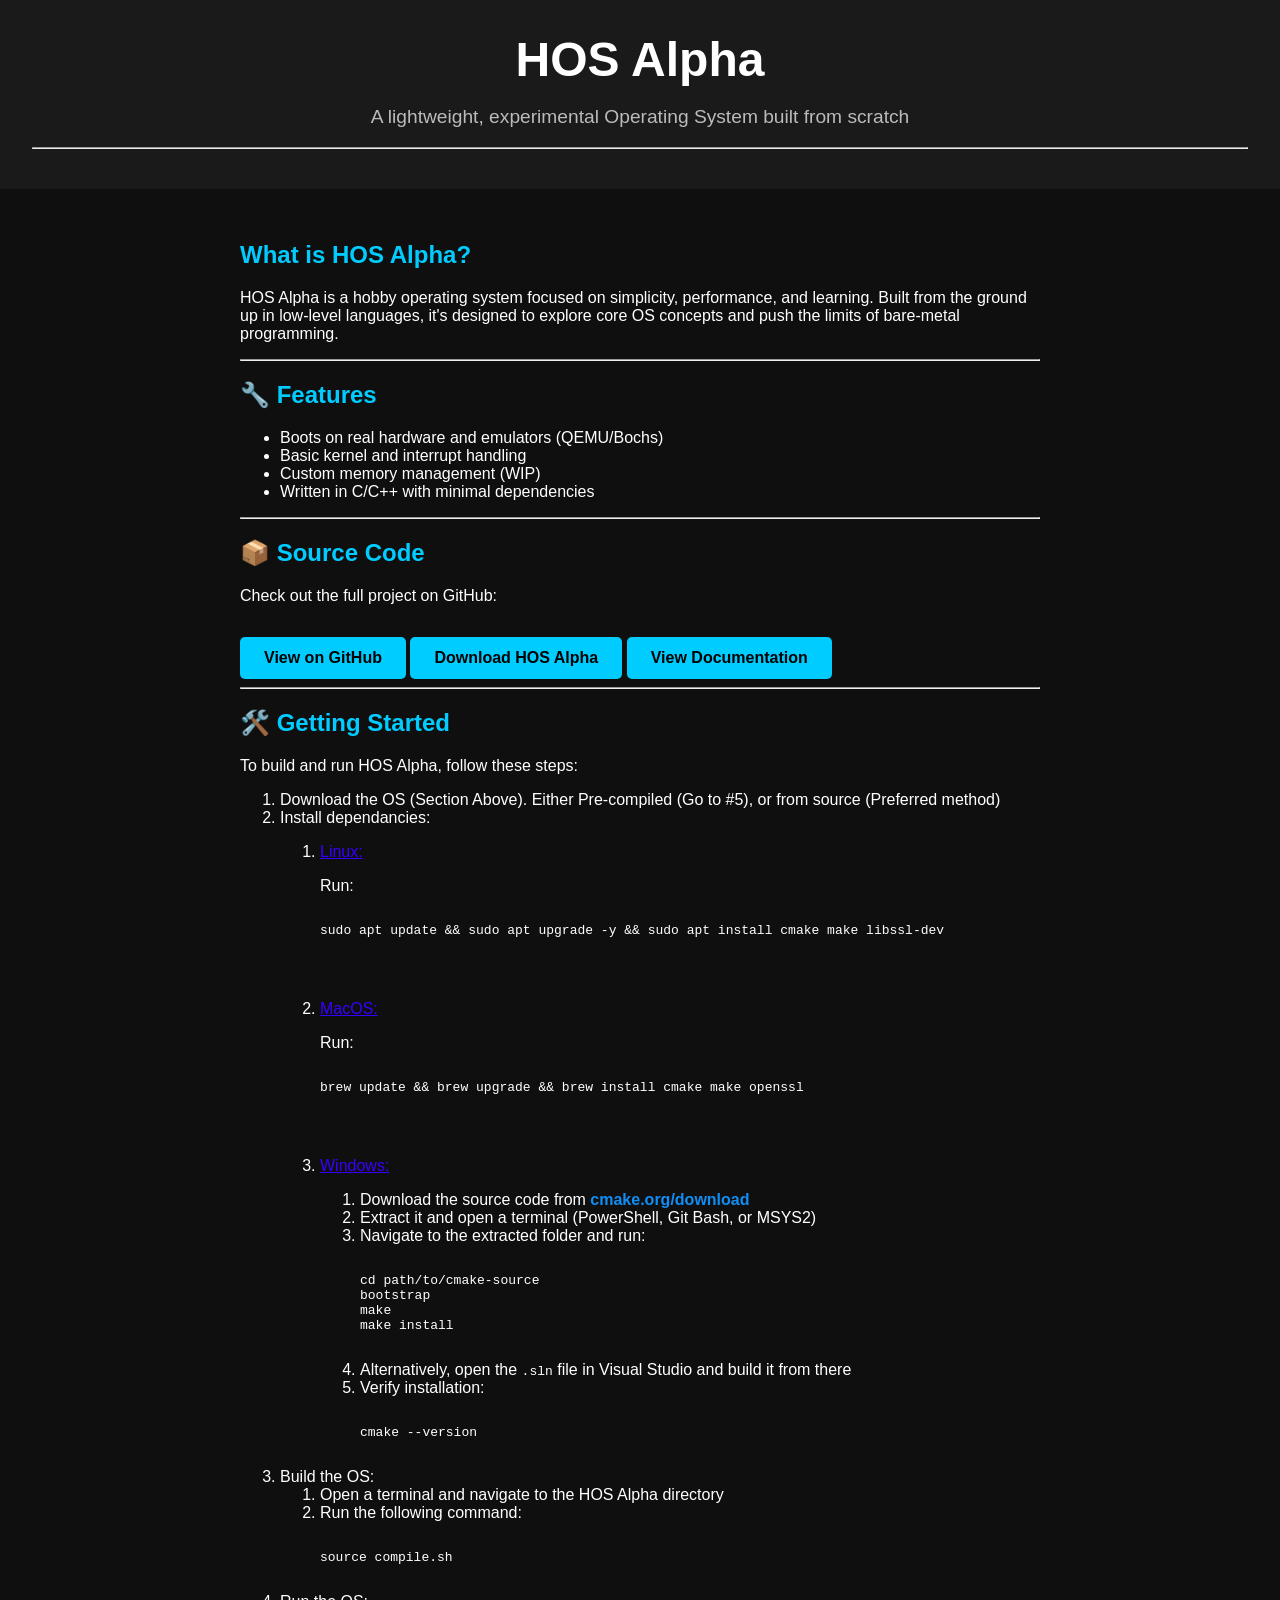
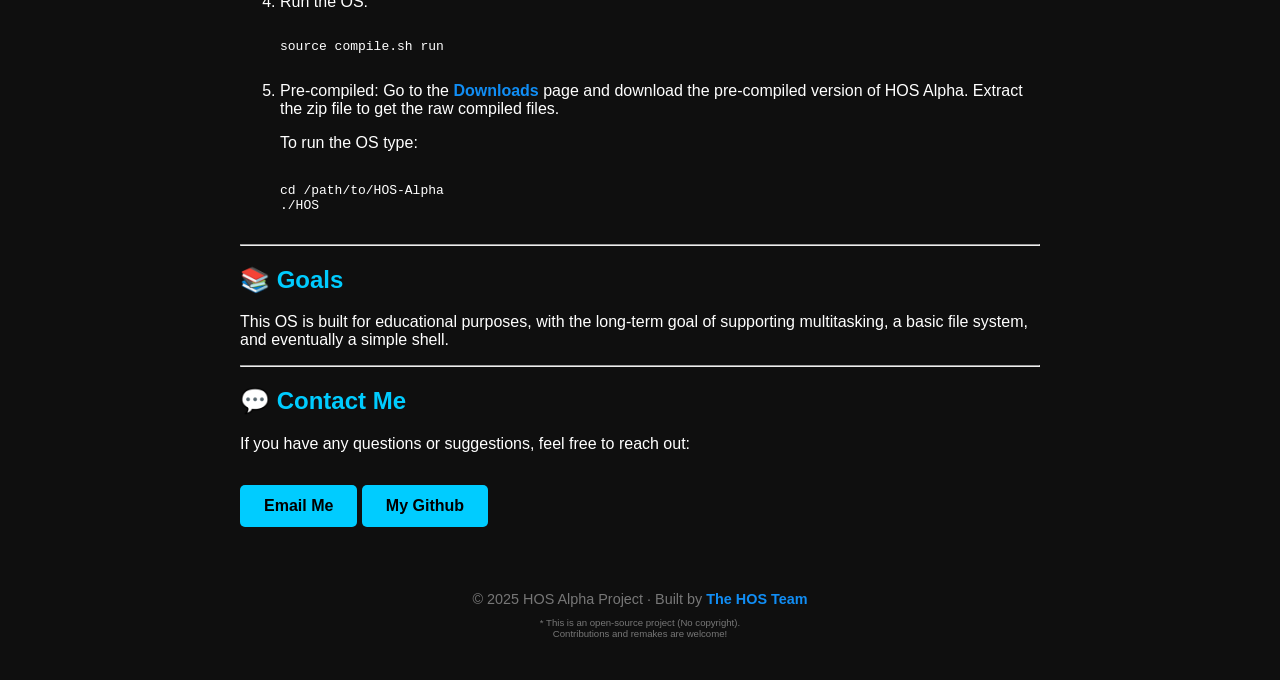
==== docs/index.html @ 45f660ce "Update HOS-Alpha-Website" ====
<!DOCTYPE html>
<html lang="en">

<head>
    <meta charset="UTF-8" />
    <meta lang="en-us" />
    <meta name="viewport" content="width=device-width, initial-scale=1.0" />
    <title>HOS Alpha - A New Experimental OS</title>
    <link rel="stylesheet" href="style.css"/>
</head>

<body>

    <header>
        <h1>HOS Alpha</h1>
        <p>A lightweight, experimental Operating System built from scratch</p>
        <hr />
    </header>

    <section>
        <h2>What is HOS Alpha?</h2>
        <p>HOS Alpha is a hobby operating system focused on simplicity, performance, and learning. Built from the ground
            up in low-level languages, it's designed to explore core OS concepts and push the limits of bare-metal
            programming.</p>
        <hr />

        <h2>🔧 Features</h2>
        <ul>
            <li>Boots on real hardware and emulators (QEMU/Bochs)</li>
            <li>Basic kernel and interrupt handling</li>
            <li>Custom memory management (WIP)</li>
            <li>Written in C/C++ with minimal dependencies</li>
        </ul>
        <hr />

        <h2>📦 Source Code</h2>
        <p>Check out the full project on GitHub:</p>
        <a class="button" href="https://github.com/f3fe-hash/HOS-Alpha/" target="_blank">View on GitHub</a>
        <a class="button" href="downloads.html">Download HOS Alpha</a>
        <a class="button" href="documentation.html">View Documentation</a>
        <hr />

        <h2>🛠️ Getting Started</h2>
        <p>
            To build and run HOS Alpha, follow these steps:
        <ol>
            <li>Download the OS (Section Above). Either Pre-compiled (Go to #5), or from source (Preferred method)</li>
            <li>Install dependancies:
                <ol>
                    <li>
                        <p class="os">Linux:</p>
                        Run: <pre><code>
sudo apt update && sudo apt upgrade -y && sudo apt install cmake make libssl-dev
                        </code></pre>
                    </li> <br />

                    <li>
                        <p class="os">MacOS:</p>
                        Run: <pre><code>
brew update && brew upgrade && brew install cmake make openssl
                        </code></pre>
                    </li> <br />

                    <li>
                        <p class="os">Windows:</p>
                        <ol>
                            <li>Download the source code from <a class="link" href="https://cmake.org/download/"
                                    target="_blank">cmake.org/download</a></li>
                            <li>Extract it and open a terminal (PowerShell, Git Bash, or MSYS2)</li>
                            <li>Navigate to the extracted folder and run:
                                <pre><code>
cd path/to/cmake-source
bootstrap
make
make install
                                </code></pre>
                            </li>
                            <li>Alternatively, open the <code>.sln</code> file in Visual Studio and build it from there
                            </li>
                            <li>Verify installation:
                                <pre><code>
cmake --version
                                </code></pre>
                            </li>
                        </ol>
                    </li>

                </ol>
            </li>
            <li>Build the OS:
                <ol>
                    <li>Open a terminal and navigate to the HOS Alpha directory</li>
                    <li>Run the following command:
                        <pre><code>
source compile.sh
                        </code></pre>
                    </li>
                </ol>
            </li>
            <li>
                Run the OS:
                <pre><code>
source compile.sh run
                </code></pre>
            </li>
            <li> Pre-compiled:
                Go to the <a class="link" href="downloads.html">Downloads</a> page and download the pre-compiled
                version of HOS Alpha. Extract the zip file to get the raw compiled files. <br />
                <p>To run the OS type:
                <pre><code>
cd /path/to/HOS-Alpha
./HOS
                    </code></pre>
                </p>
            </li>
        </ol>
        </p>
        <hr />

        <h2>📚 Goals</h2>
        <p>This OS is built for educational purposes, with the long-term goal of supporting multitasking, a basic file
            system, and eventually a simple shell.</p>
        <hr />

        <h2>💬 Contact Me</h2>
        <p>If you have any questions or suggestions, feel free to reach out:</p>
        <a class="button" href="mailto:f3fe5.unhash@gmail.com">Email Me</a>
        <a class="button" href="https://github.com/f3fe-hash">My Github</a>
    </section>

    <footer>
        © 2025 HOS Alpha Project · Built by <a class="link" href="credits.html">The HOS Team</a>
        <br />
        <p class="legal">* This is an open-source project (No copyright). <br /> Contributions and remakes are welcome!
        </p>
    </footer>

</body>

</html>
---- docs/style.css ----
body {
  margin: 0;
  font-family: 'Segoe UI', Tahoma, Geneva, Verdana, sans-serif;
  background: #0f0f0f;
  color: #ffffff;
}

header {
  background: #1a1a1a;
  padding: 2rem;
  text-align: center;
}

header h1 {
  font-size: 3rem;
  margin: 0;
}

header p {
  font-size: 1.2rem;
  color: #bbbbbb;
}

section {
  padding: 2rem;
  max-width: 800px;
  margin: auto;
}

h2 {
  color: #00ccff;
}

a.button {
  display: inline-block;
  margin-top: 1rem;
  padding: 0.75rem 1.5rem;
  background: #00ccff;
  color: #000;
  text-decoration: none;
  border-radius: 5px;
  font-weight: bold;
}

footer {
  text-align: center;
  padding: 2rem;
  font-size: 0.9rem;
  color: #777;
}

a.link {
  color: #118ef5;
  text-decoration: none;
  font-weight: bold;
}

a.link:hover {
  text-decoration: underline;
}

.legal {
  font-size: 0.6rem;
  color: #777;
}

.os {
  font-size: 1.0rem;
  color: #3700ff;
  text-decoration: underline;
}

.os-block {
  margin-bottom: 3rem;
}

.version-block {
  margin-bottom: 1rem;
}

.download-btn {
  display: inline-block;
  margin: 0.5rem 0;
  padding: 0.6rem 1.2rem;
  background: #00ccff;
  color: #000;
  text-decoration: none;
  border-radius: 5px;
  font-weight: bold;
}

h3 {
  margin-bottom: 0.5rem;
}

.contributor {
  margin-bottom: 1.5rem;
}

.contributor h3 {
  margin: 0;
  font-size: 1.2rem;
}

.contributor p {
  margin: 0.3rem 0 0;
  color: #bbbbbb;
}

a {
  color: #00ccff;
  text-decoration: none;
}

.container {
  display: flex;
  height: 100vh;
}

.sidebar {
  width: 220px;
  background-color: #2b2b40;
  padding: 20px;
  box-shadow: 2px 0 5px rgba(0,0,0,0.3);
  overflow-y: auto;
}

.sidebar h2 {
  margin-top: 0;
  font-size: 20px;
  border-bottom: 1px solid #444;
  padding-bottom: 10px;
}

.sidebar ul {
  list-style: none;
  padding: 0;
}

.sidebar li {
  padding: 10px;
  cursor: pointer;
  border-radius: 5px;
  transition: background-color 0.2s;
}

.sidebar li:hover {
  background-color: #3f3f5a;
}

.content {
  flex: 1;
  padding: 30px;
  overflow-y: auto;
}
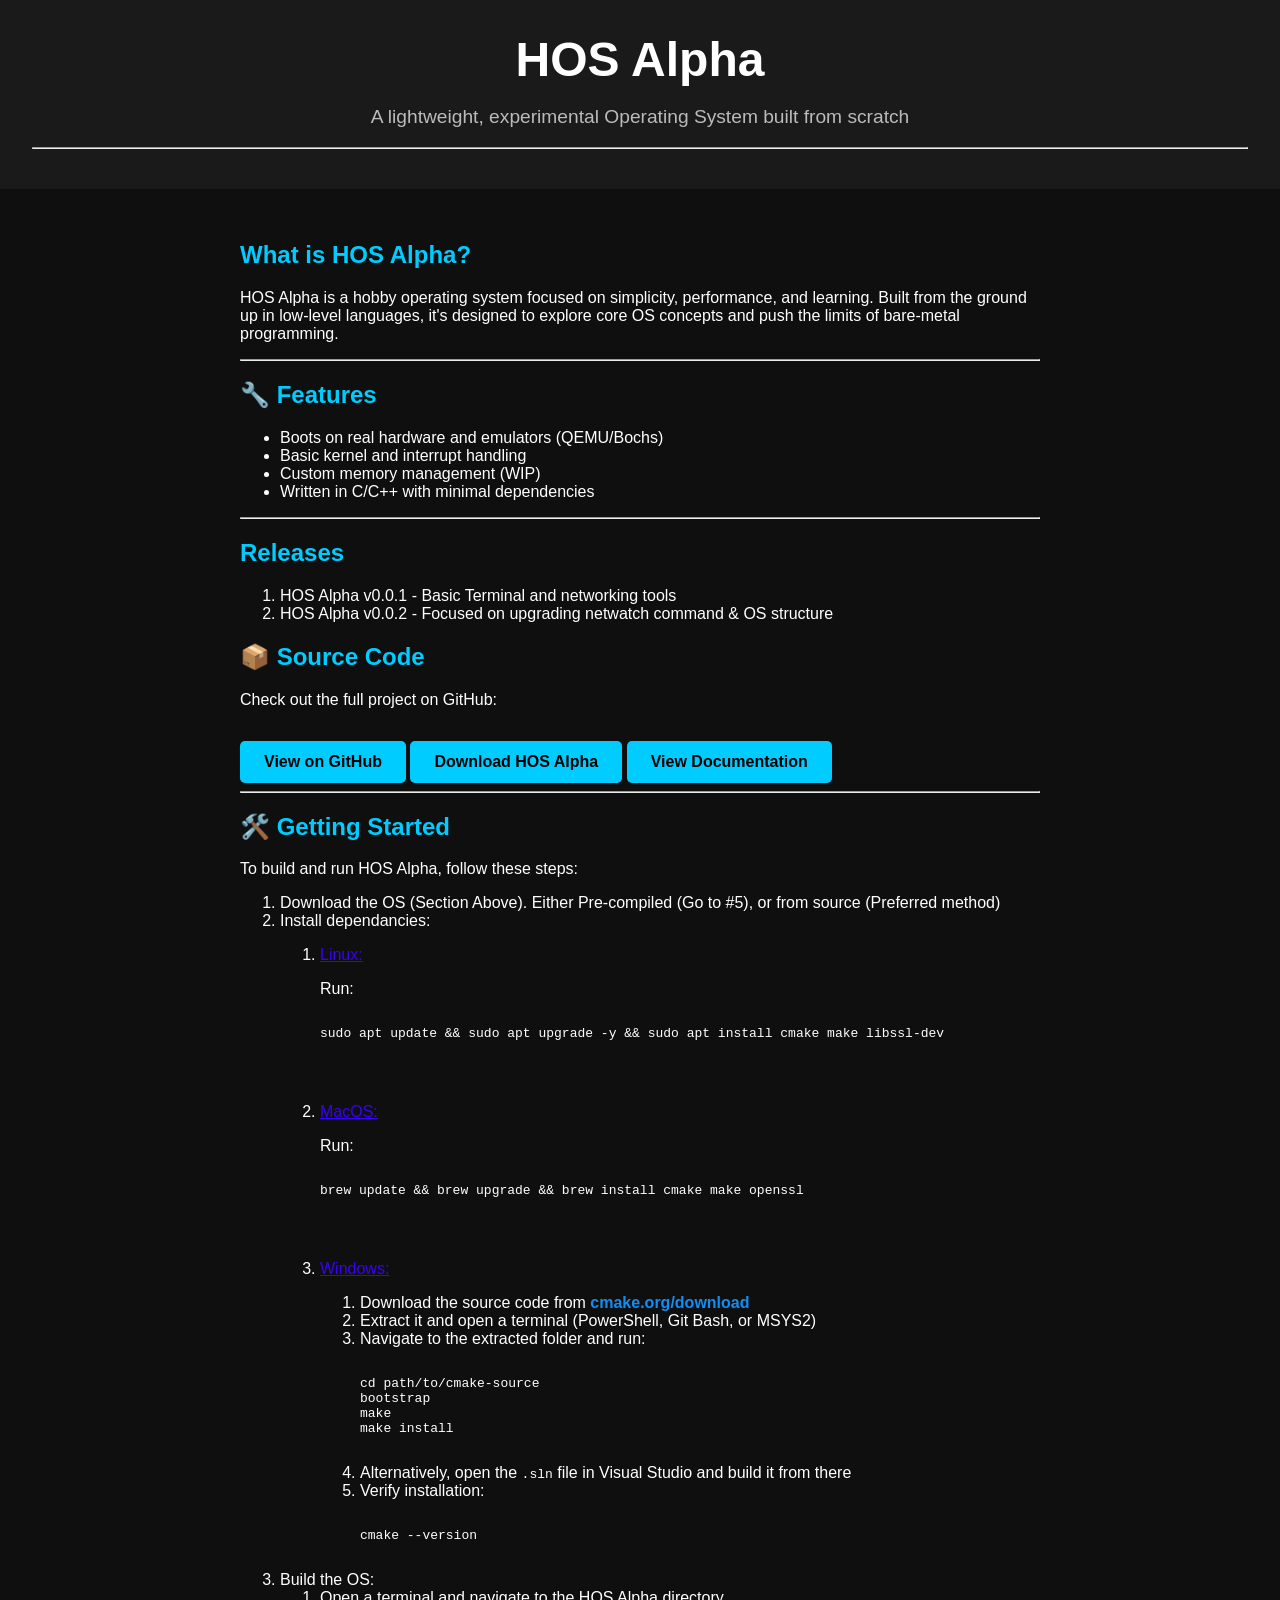
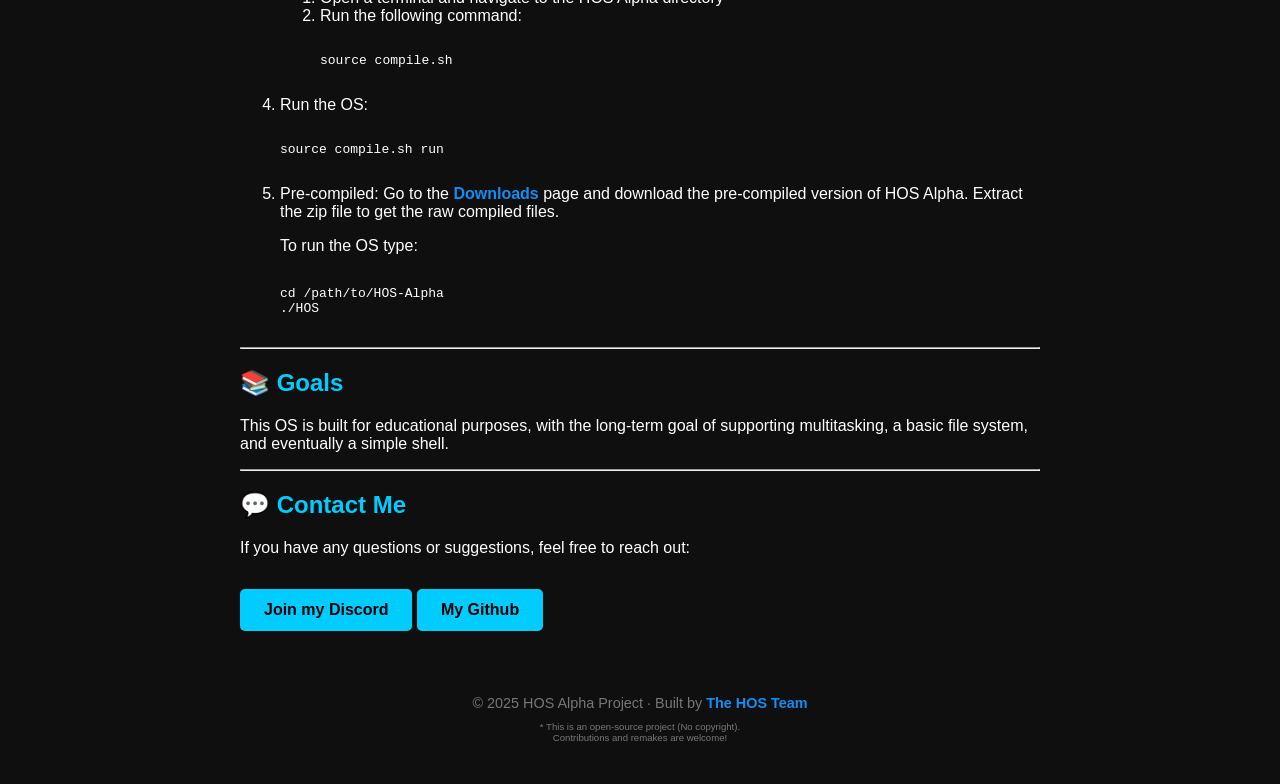
==== commit 442483be: "Replace Email with Discord link" ====
--- a/docs/index.html
+++ b/docs/index.html
@@ -32,6 +32,12 @@
             <li>Written in C/C++ with minimal dependencies</li>
         </ul>
         <hr />
+
+        <h2>Releases</h2>
+        <ol>
+            <li> HOS Alpha v0.0.1 - Basic Terminal and networking tools</li>
+            <li> HOS Alpha v0.0.2 - Focused on upgrading netwatch command & OS structure</li>
+        </ol>
 
         <h2>📦 Source Code</h2>
         <p>Check out the full project on GitHub:</p>
@@ -124,7 +130,7 @@
 
         <h2>💬 Contact Me</h2>
         <p>If you have any questions or suggestions, feel free to reach out:</p>
-        <a class="button" href="mailto:f3fe5.unhash@gmail.com">Email Me</a>
+        <a class="button" href="https://discord.gg/XBwxs3QS">Join my Discord</a>
         <a class="button" href="https://github.com/f3fe-hash">My Github</a>
     </section>
 
--- a/docs/style.css
+++ b/docs/style.css
@@ -1,3 +1,5 @@
+/* index.html */
+
 body {
   margin: 0;
   font-family: 'Segoe UI', Tahoma, Geneva, Verdana, sans-serif;
@@ -70,6 +72,8 @@
   text-decoration: underline;
 }
 
+/* downloads.html */
+
 .os-block {
   margin-bottom: 3rem;
 }
@@ -88,6 +92,8 @@
   border-radius: 5px;
   font-weight: bold;
 }
+
+/* creits.html */
 
 h3 {
   margin-bottom: 0.5rem;
@@ -111,6 +117,8 @@
   color: #00ccff;
   text-decoration: none;
 }
+
+/* documentation.html */
 
 .container {
   display: flex;
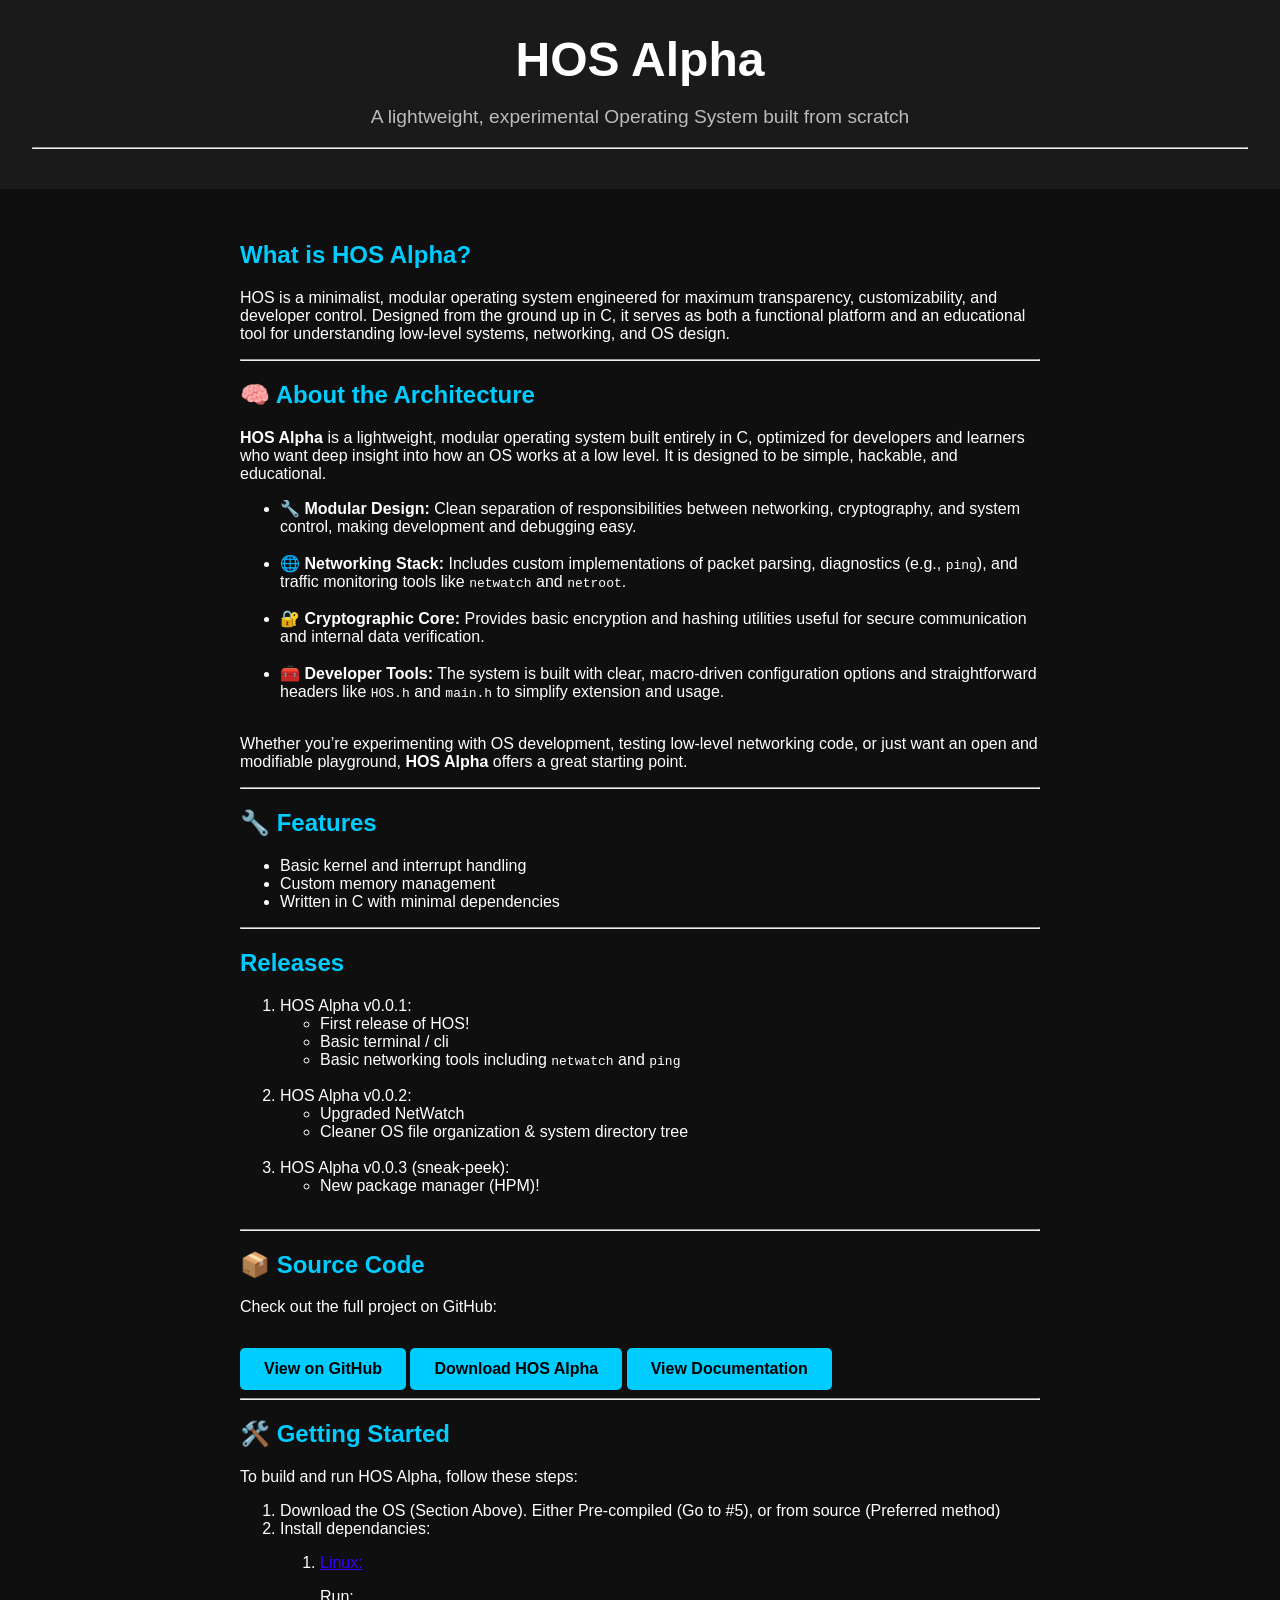
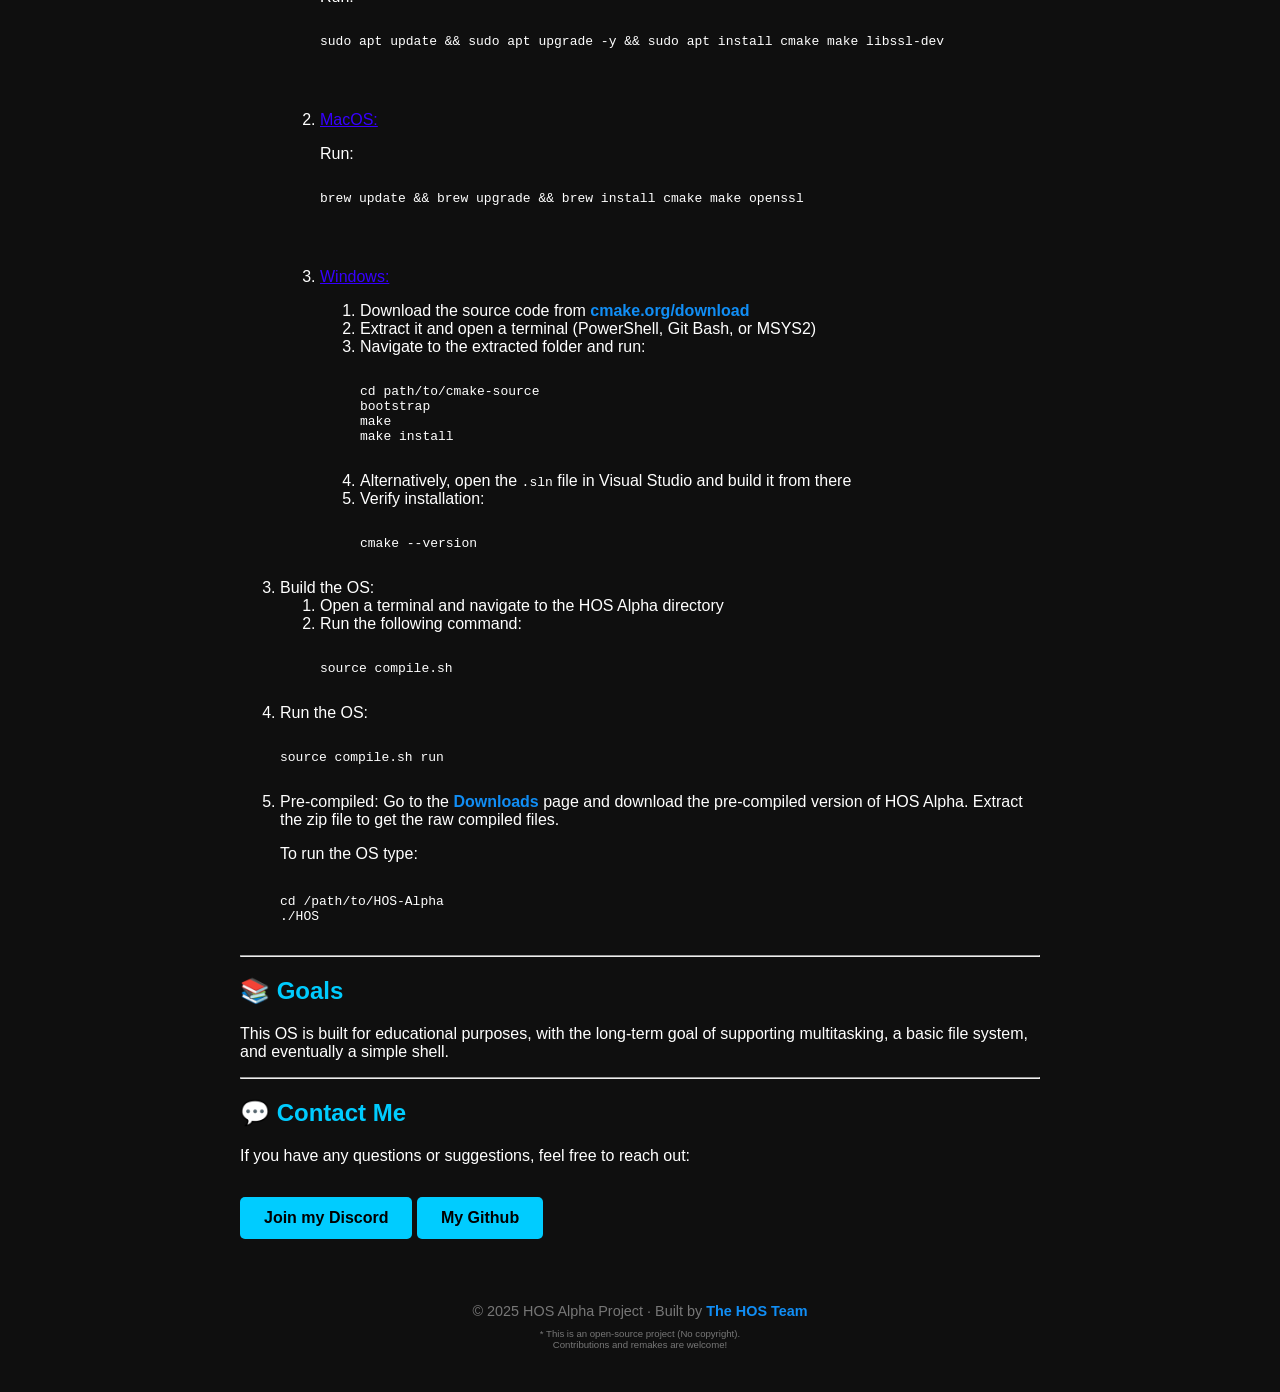
==== commit e91ef141: "Add "Releases" header" ====
--- a/docs/index.html
+++ b/docs/index.html
@@ -6,7 +6,7 @@
     <meta lang="en-us" />
     <meta name="viewport" content="width=device-width, initial-scale=1.0" />
     <title>HOS Alpha - A New Experimental OS</title>
-    <link rel="stylesheet" href="style.css"/>
+    <link rel="stylesheet" href="style.css" />
 </head>
 
 <body>
@@ -19,25 +19,69 @@
 
     <section>
         <h2>What is HOS Alpha?</h2>
-        <p>HOS Alpha is a hobby operating system focused on simplicity, performance, and learning. Built from the ground
-            up in low-level languages, it's designed to explore core OS concepts and push the limits of bare-metal
-            programming.</p>
+        <p>HOS is a minimalist, modular operating system engineered for maximum transparency, customizability, and
+            developer control.
+            Designed from the ground up in C, it serves as both a functional platform and an educational tool for
+            understanding
+            low-level systems, networking, and OS design.</p>
+        <hr />
+
+
+        <h2>🧠 About the Architecture</h2>
+        <p><strong>HOS Alpha</strong> is a lightweight, modular operating system built entirely in C, optimized for
+            developers and learners who want deep insight into how an OS works at a low level. It is designed to be
+            simple, hackable, and educational.</p>
+
+        <ul>
+            <li><strong>🔧 Modular Design:</strong> Clean separation of responsibilities between networking,
+                cryptography, and system control, making development and debugging easy.</li> <br />
+            <li><strong>🌐 Networking Stack:</strong> Includes custom implementations of packet parsing, diagnostics
+                (e.g., <code>ping</code>), and traffic monitoring tools like <code>netwatch</code> and
+                <code>netroot</code>.</li> <br />
+            <li><strong>🔐 Cryptographic Core:</strong> Provides basic encryption and hashing utilities useful for
+                secure communication and internal data verification.</li> <br />
+            <li><strong>🧰 Developer Tools:</strong> The system is built with clear, macro-driven configuration options
+                and straightforward headers like <code>HOS.h</code> and <code>main.h</code> to simplify extension and
+                usage.</li> <br />
+        </ul>
+
+        <p>Whether you’re experimenting with OS development, testing low-level networking code, or just want an open and
+            modifiable playground, <strong>HOS Alpha</strong> offers a great starting point.</p>
         <hr />
 
         <h2>🔧 Features</h2>
         <ul>
-            <li>Boots on real hardware and emulators (QEMU/Bochs)</li>
             <li>Basic kernel and interrupt handling</li>
-            <li>Custom memory management (WIP)</li>
-            <li>Written in C/C++ with minimal dependencies</li>
+            <li>Custom memory management</li>
+            <li>Written in C with minimal dependencies</li>
         </ul>
         <hr />
 
         <h2>Releases</h2>
         <ol>
-            <li> HOS Alpha v0.0.1 - Basic Terminal and networking tools</li>
-            <li> HOS Alpha v0.0.2 - Focused on upgrading netwatch command & OS structure</li>
+            <li> HOS Alpha v0.0.1: <br />
+                <ul>
+                    <li>First release of HOS!</li>
+                    <li>Basic terminal / cli</li>
+                    <li>Basic networking tools including <code>netwatch</code> and <code>ping</code></li>
+                </ul>
+            </li> <br />
+
+            <li> HOS Alpha v0.0.2: <br />
+                <ul>
+                    <li>Upgraded NetWatch</li>
+                    <li>Cleaner OS file organization & system directory tree</li>
+                </ul>
+            </li> <br />
+
+            <li> HOS Alpha v0.0.3 (sneak-peek): <br />
+                <ul>
+                    <li>New package manager (HPM)!</li>
+                </ul>
+            </li> <br />
+
         </ol>
+        <hr />
 
         <h2>📦 Source Code</h2>
         <p>Check out the full project on GitHub:</p>
@@ -55,14 +99,16 @@
                 <ol>
                     <li>
                         <p class="os">Linux:</p>
-                        Run: <pre><code>
+                        Run:
+                        <pre><code>
 sudo apt update && sudo apt upgrade -y && sudo apt install cmake make libssl-dev
                         </code></pre>
                     </li> <br />
 
                     <li>
                         <p class="os">MacOS:</p>
-                        Run: <pre><code>
+                        Run:
+                        <pre><code>
 brew update && brew upgrade && brew install cmake make openssl
                         </code></pre>
                     </li> <br />
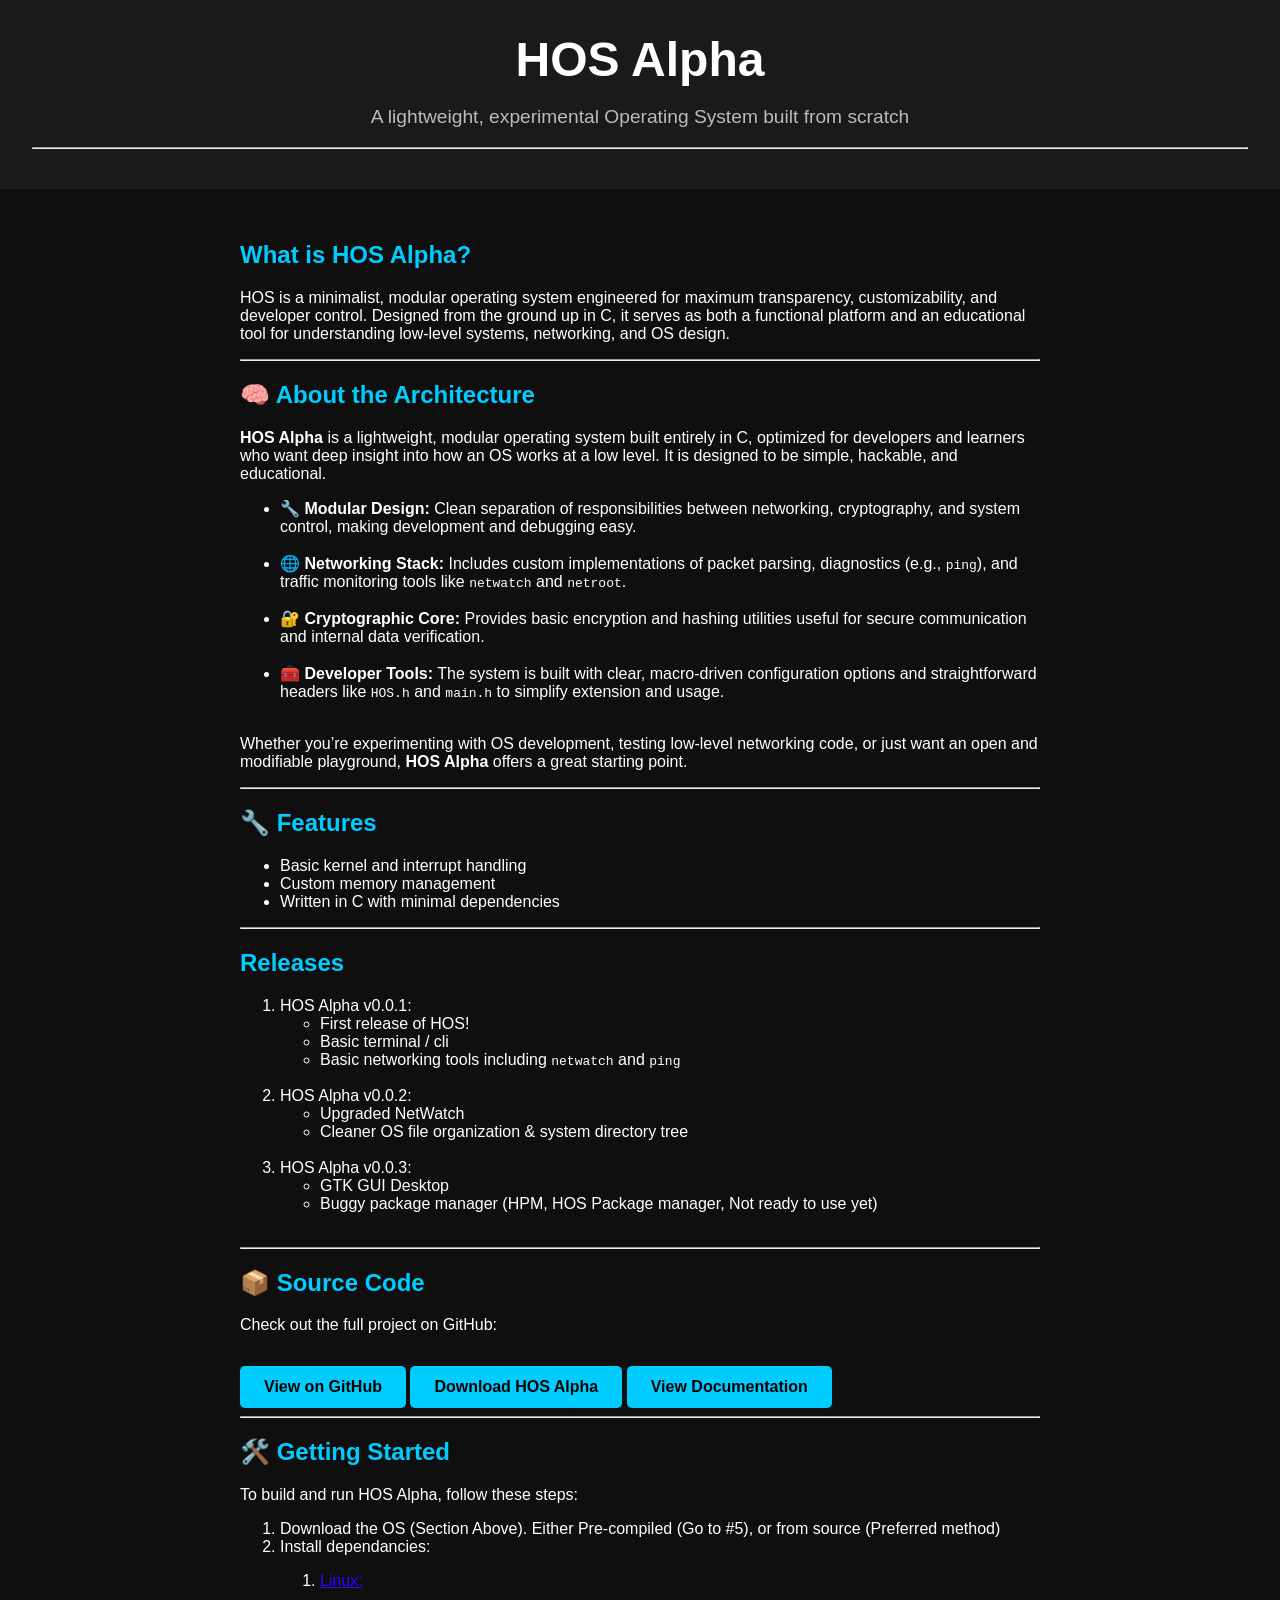
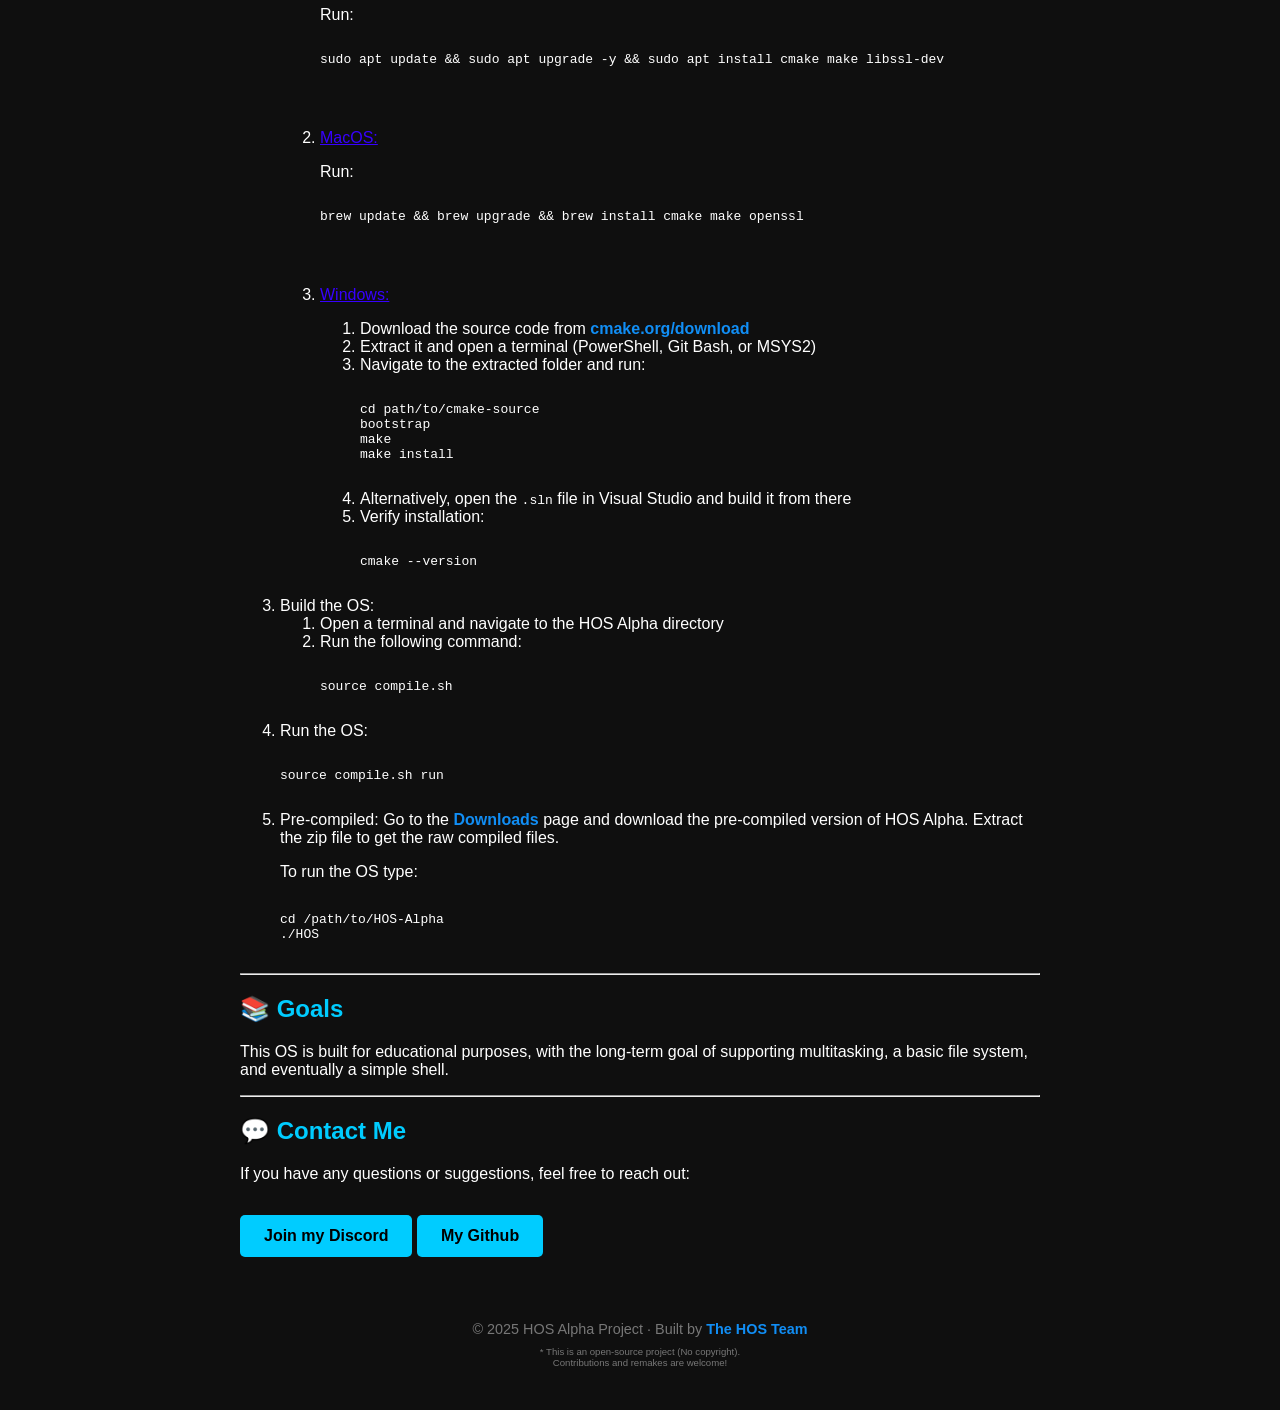
==== commit 0caeb32b: "Update 0.0.3" ====
--- a/docs/index.html
+++ b/docs/index.html
@@ -74,9 +74,10 @@
                 </ul>
             </li> <br />
 
-            <li> HOS Alpha v0.0.3 (sneak-peek): <br />
+            <li> HOS Alpha v0.0.3: <br />
                 <ul>
-                    <li>New package manager (HPM)!</li>
+                    <li>GTK GUI Desktop</li>
+                    <li>Buggy package manager (HPM, HOS Package manager, Not ready to use yet)</li>
                 </ul>
             </li> <br />
 
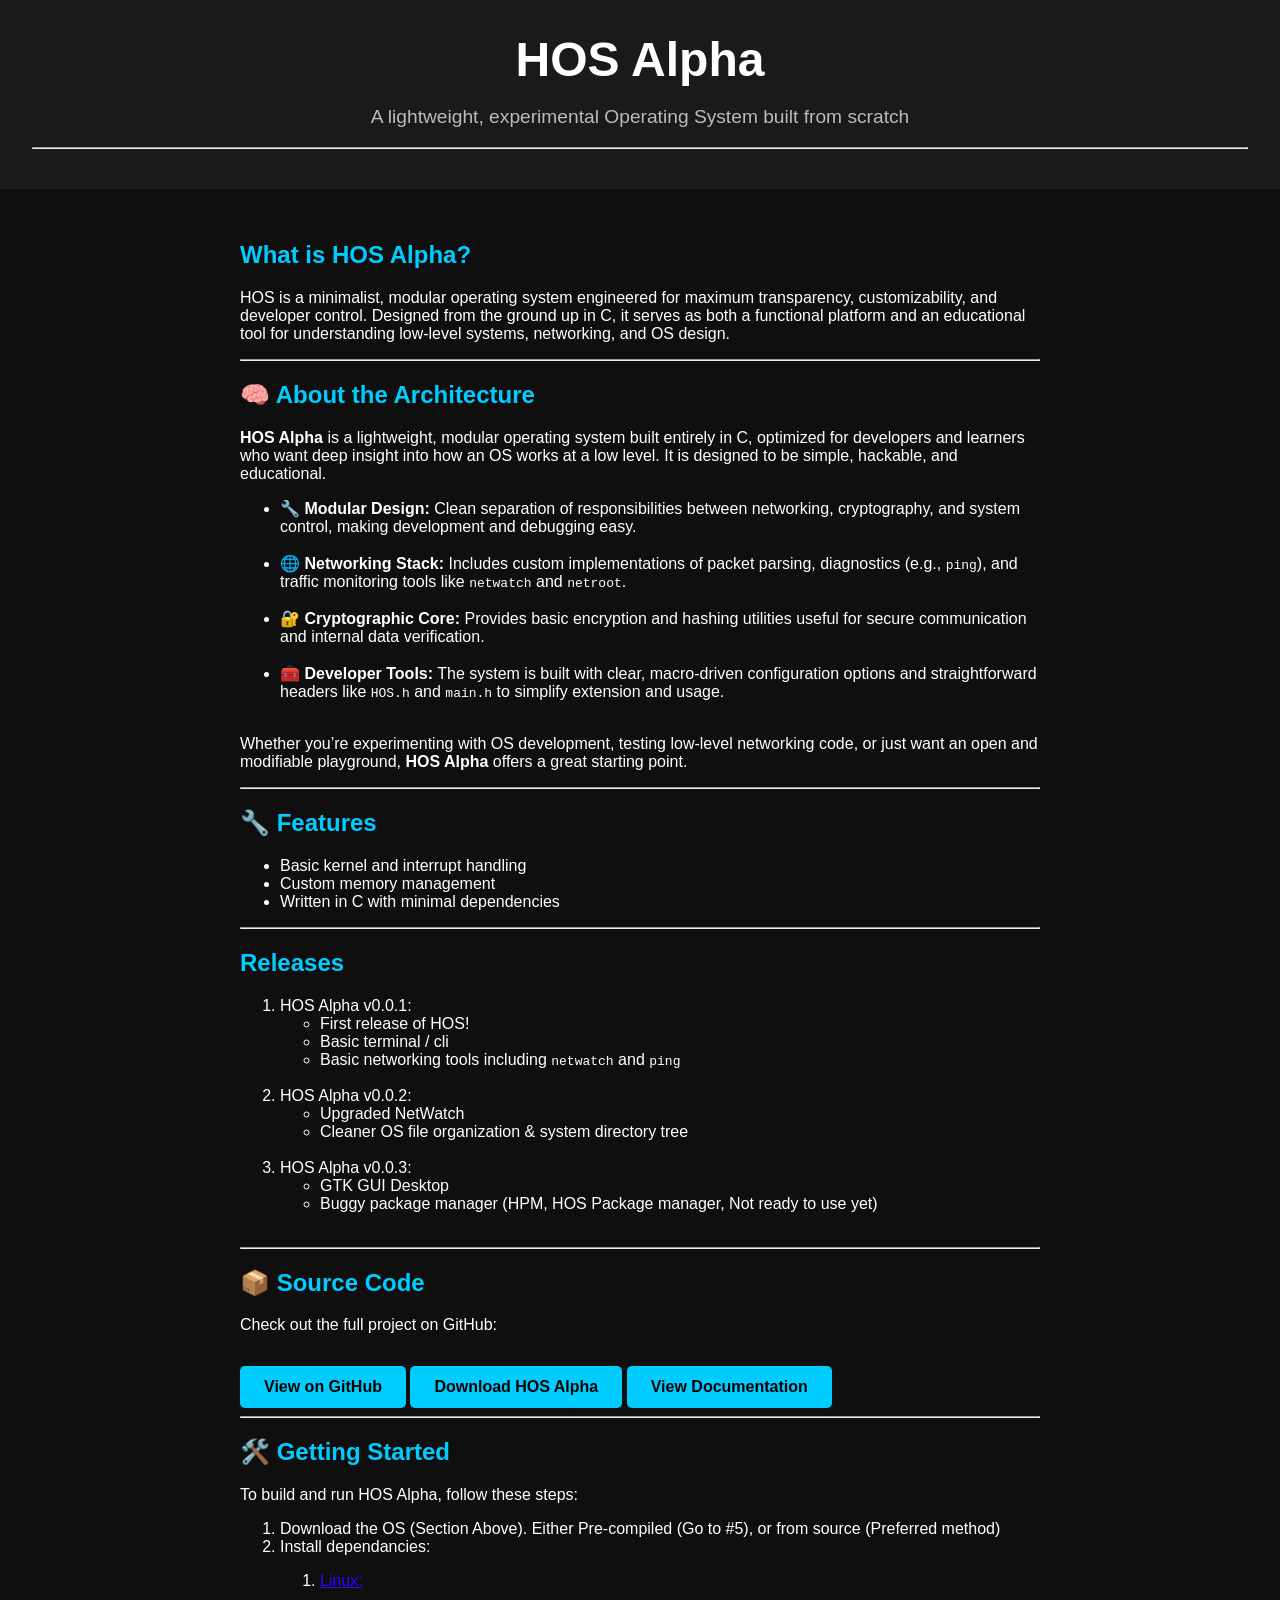
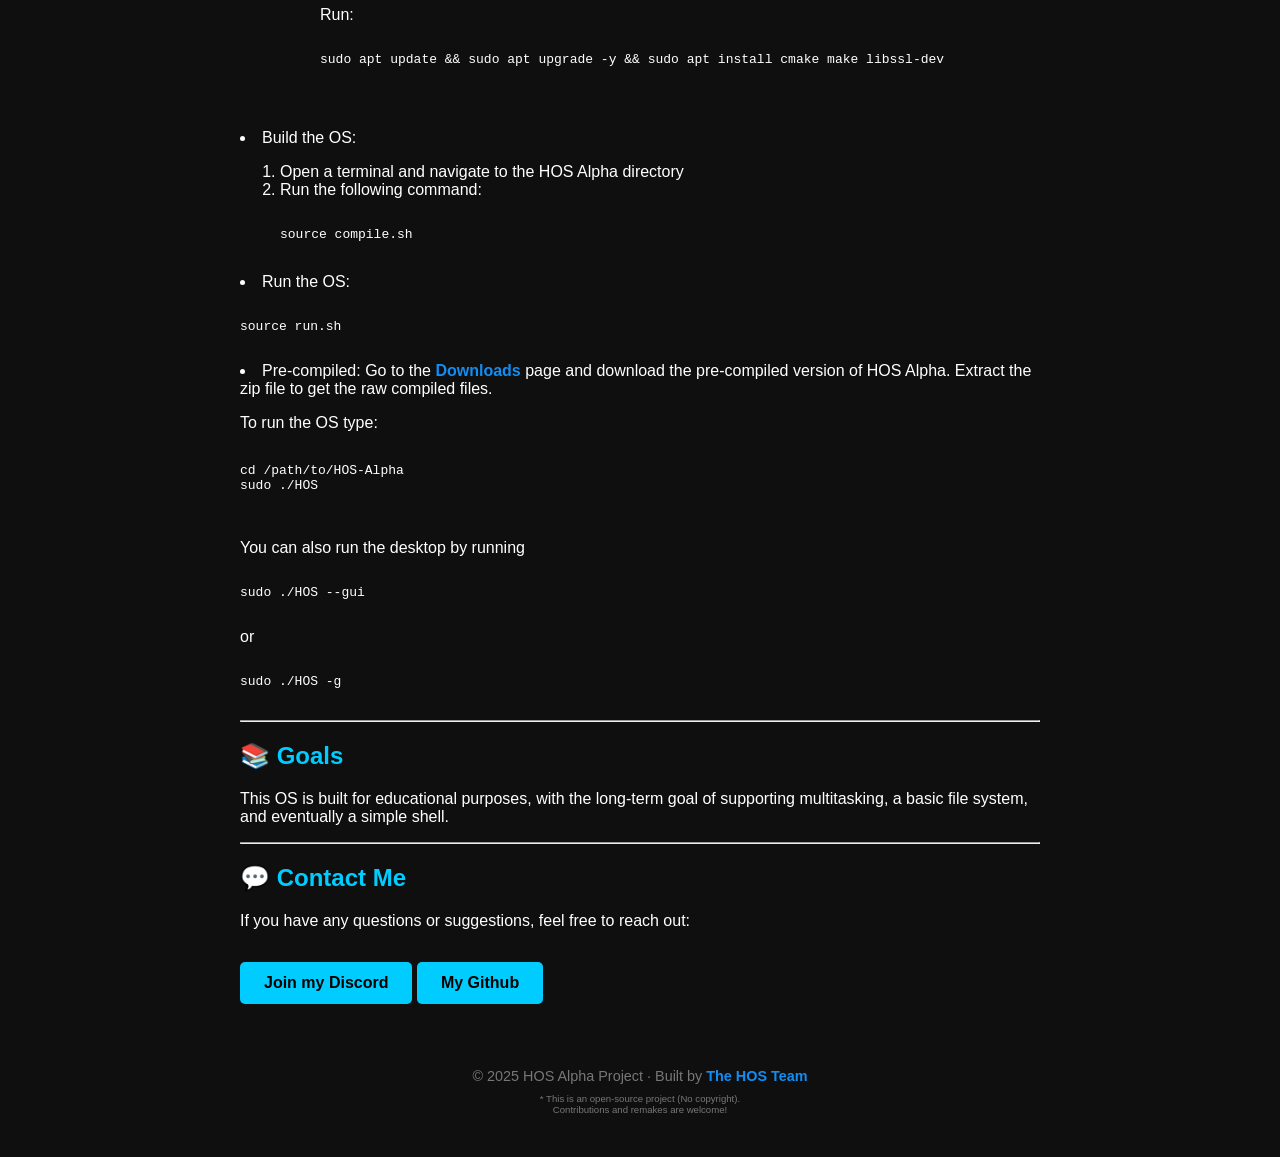
==== commit ae3ecdb0: "Update" ====
--- a/docs/index.html
+++ b/docs/index.html
@@ -105,7 +105,7 @@
 sudo apt update && sudo apt upgrade -y && sudo apt install cmake make libssl-dev
                         </code></pre>
                     </li> <br />
-
+<!--
                     <li>
                         <p class="os">MacOS:</p>
                         Run:
@@ -135,6 +135,7 @@
 cmake --version
                                 </code></pre>
                             </li>
+                            -->
                         </ol>
                     </li>
 
@@ -153,7 +154,7 @@
             <li>
                 Run the OS:
                 <pre><code>
-source compile.sh run
+source run.sh
                 </code></pre>
             </li>
             <li> Pre-compiled:
@@ -162,7 +163,11 @@
                 <p>To run the OS type:
                 <pre><code>
 cd /path/to/HOS-Alpha
-./HOS
+sudo ./HOS
+                    </code></pre><br />You can also run the desktop by running <br /><pre><code>
+sudo ./HOS --gui
+                    </code></pre>or<pre><code>
+sudo ./HOS -g
                     </code></pre>
                 </p>
             </li>
--- a/docs/style.css
+++ b/docs/style.css
@@ -160,4 +160,8 @@
   flex: 1;
   padding: 30px;
   overflow-y: auto;
+}
+
+.new-section {
+    text-decoration: underline;
 }
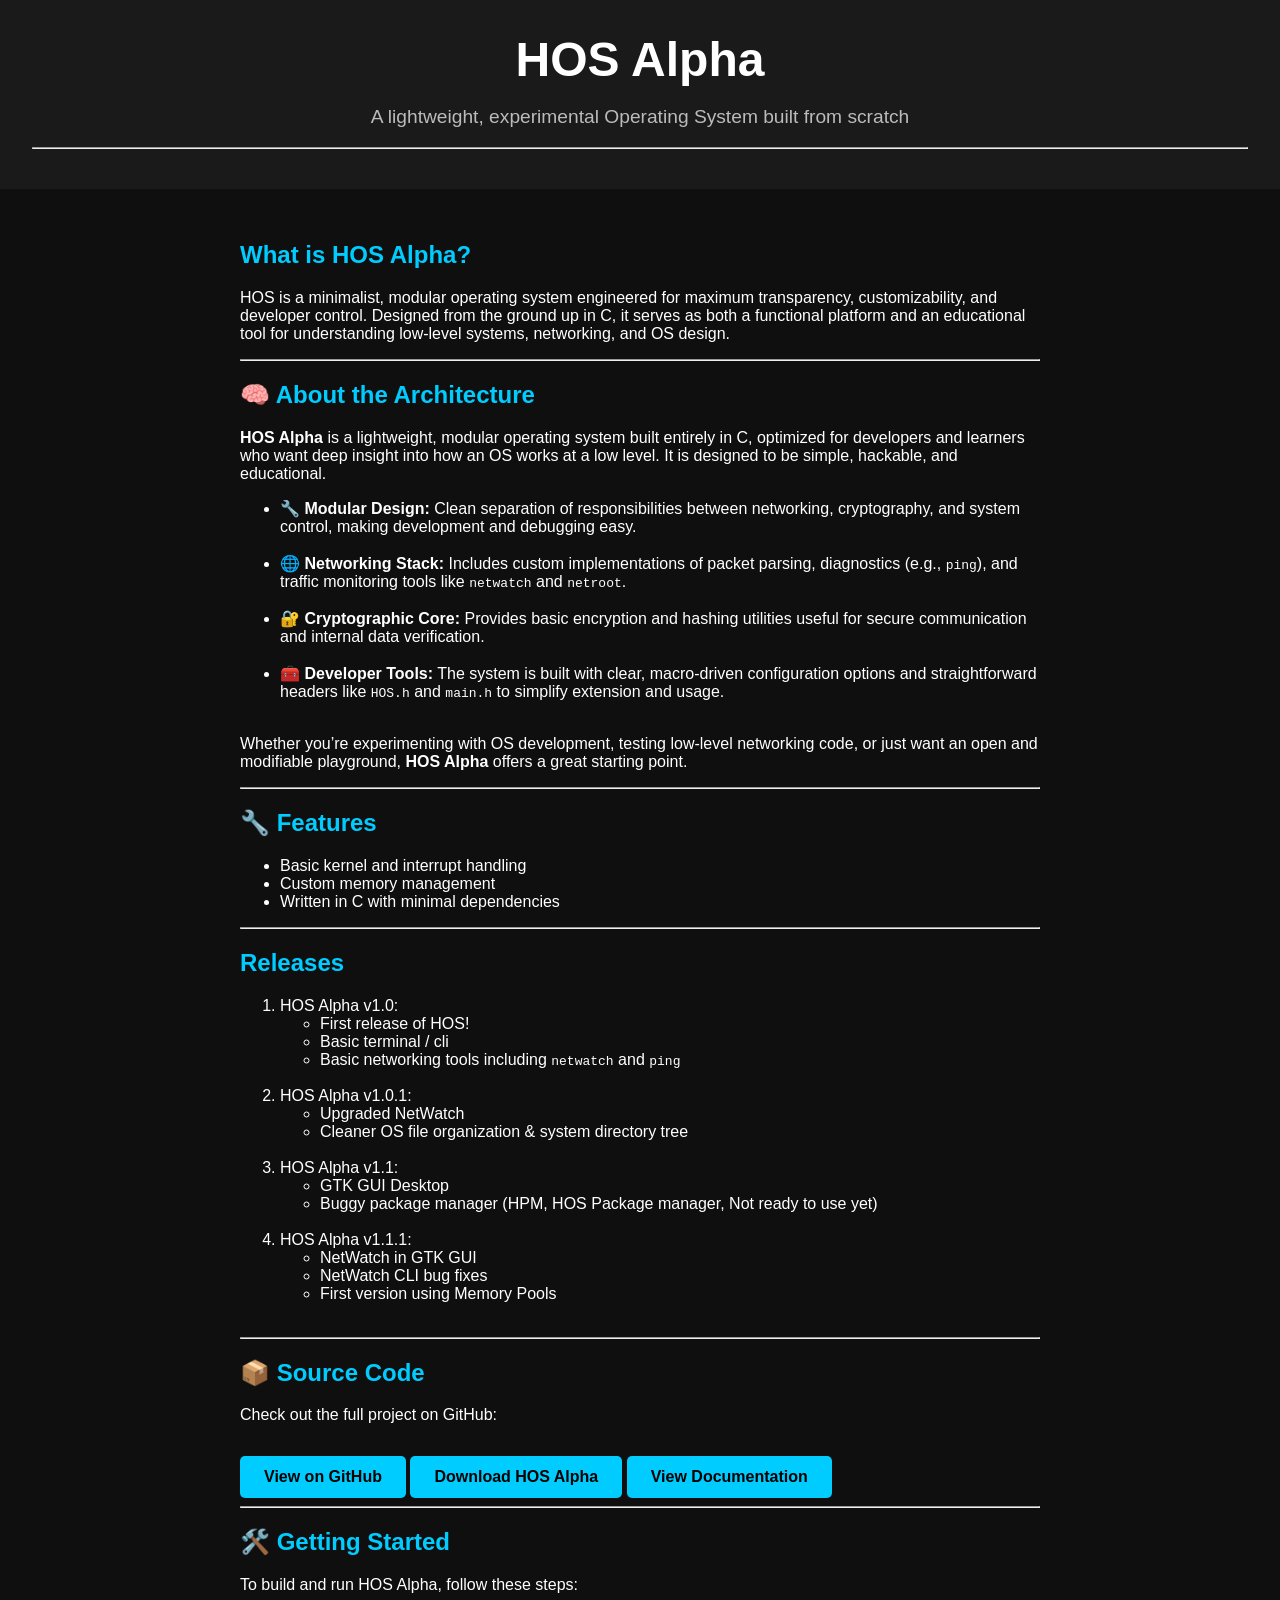
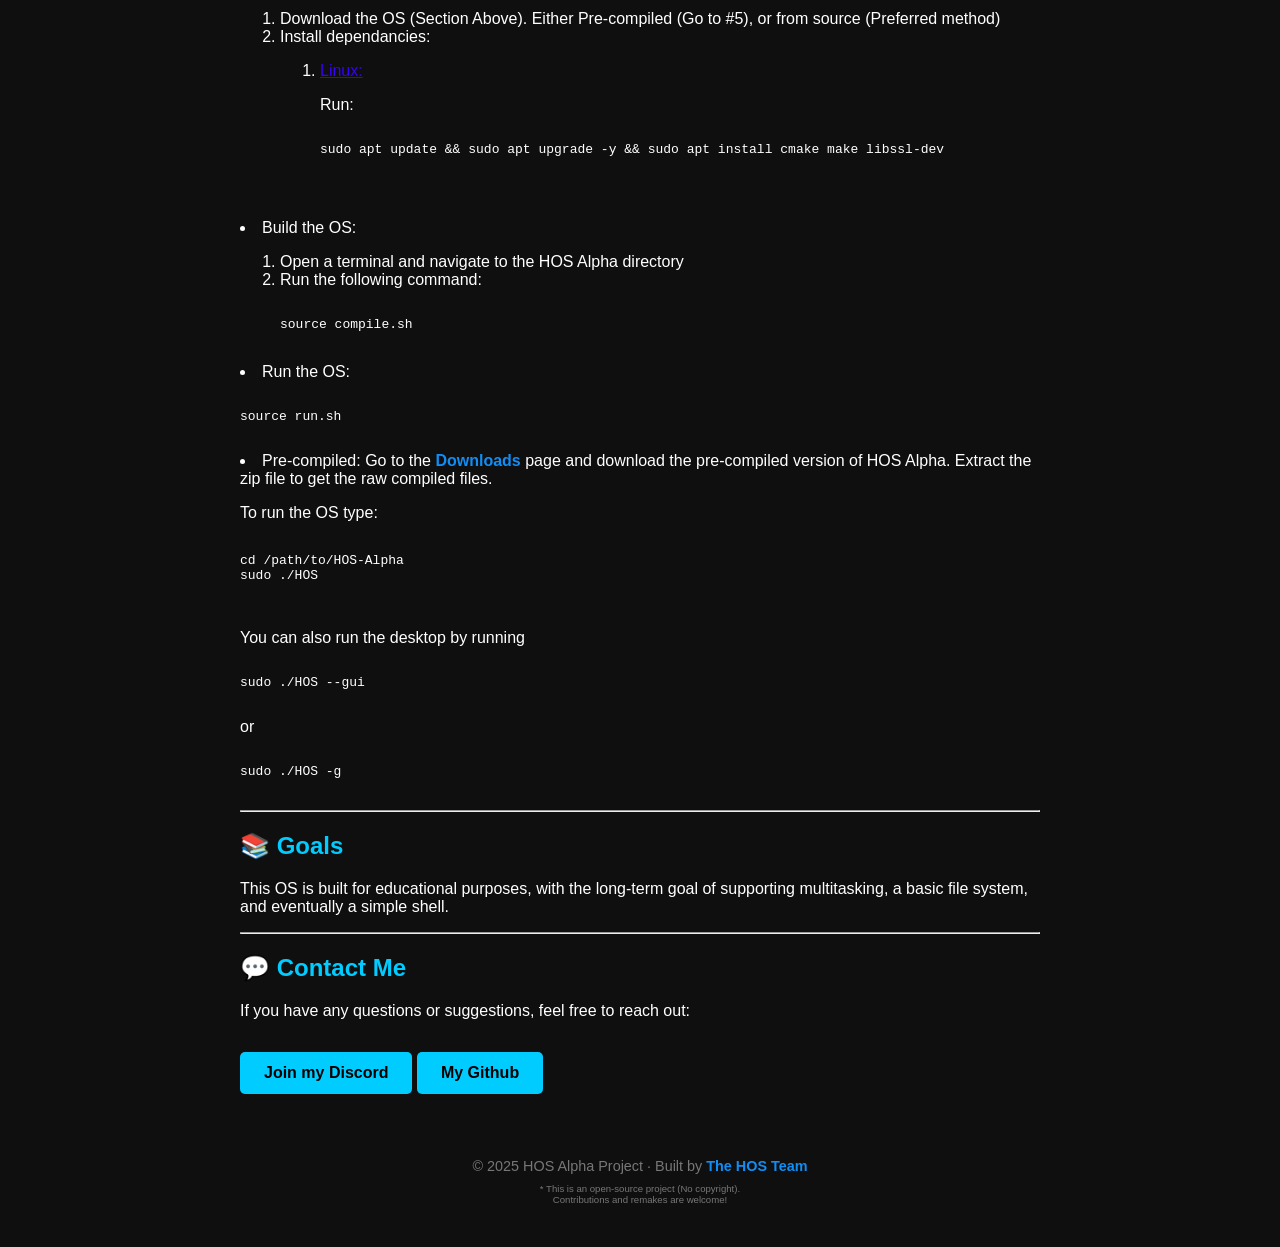
==== commit 37ad47c6: "Update" ====
--- a/docs/index.html
+++ b/docs/index.html
@@ -59,7 +59,7 @@
 
         <h2>Releases</h2>
         <ol>
-            <li> HOS Alpha v0.0.1: <br />
+            <li> HOS Alpha v1.0: <br />
                 <ul>
                     <li>First release of HOS!</li>
                     <li>Basic terminal / cli</li>
@@ -67,17 +67,25 @@
                 </ul>
             </li> <br />
 
-            <li> HOS Alpha v0.0.2: <br />
+            <li> HOS Alpha v1.0.1: <br />
                 <ul>
                     <li>Upgraded NetWatch</li>
                     <li>Cleaner OS file organization & system directory tree</li>
                 </ul>
             </li> <br />
 
-            <li> HOS Alpha v0.0.3: <br />
+            <li> HOS Alpha v1.1: <br />
                 <ul>
                     <li>GTK GUI Desktop</li>
                     <li>Buggy package manager (HPM, HOS Package manager, Not ready to use yet)</li>
+                </ul>
+            </li> <br />
+
+            <li> HOS Alpha v1.1.1:
+                <ul>
+                    <li>NetWatch in GTK GUI</li>
+                    <li>NetWatch CLI bug fixes</li>
+                    <li>First version using Memory Pools</li>
                 </ul>
             </li> <br />
 
@@ -182,7 +190,7 @@
 
         <h2>💬 Contact Me</h2>
         <p>If you have any questions or suggestions, feel free to reach out:</p>
-        <a class="button" href="https://discord.gg/XBwxs3QS">Join my Discord</a>
+        <a class="button" href="https://discord.gg/VzPpWCYd">Join my Discord</a>
         <a class="button" href="https://github.com/f3fe-hash">My Github</a>
     </section>
 
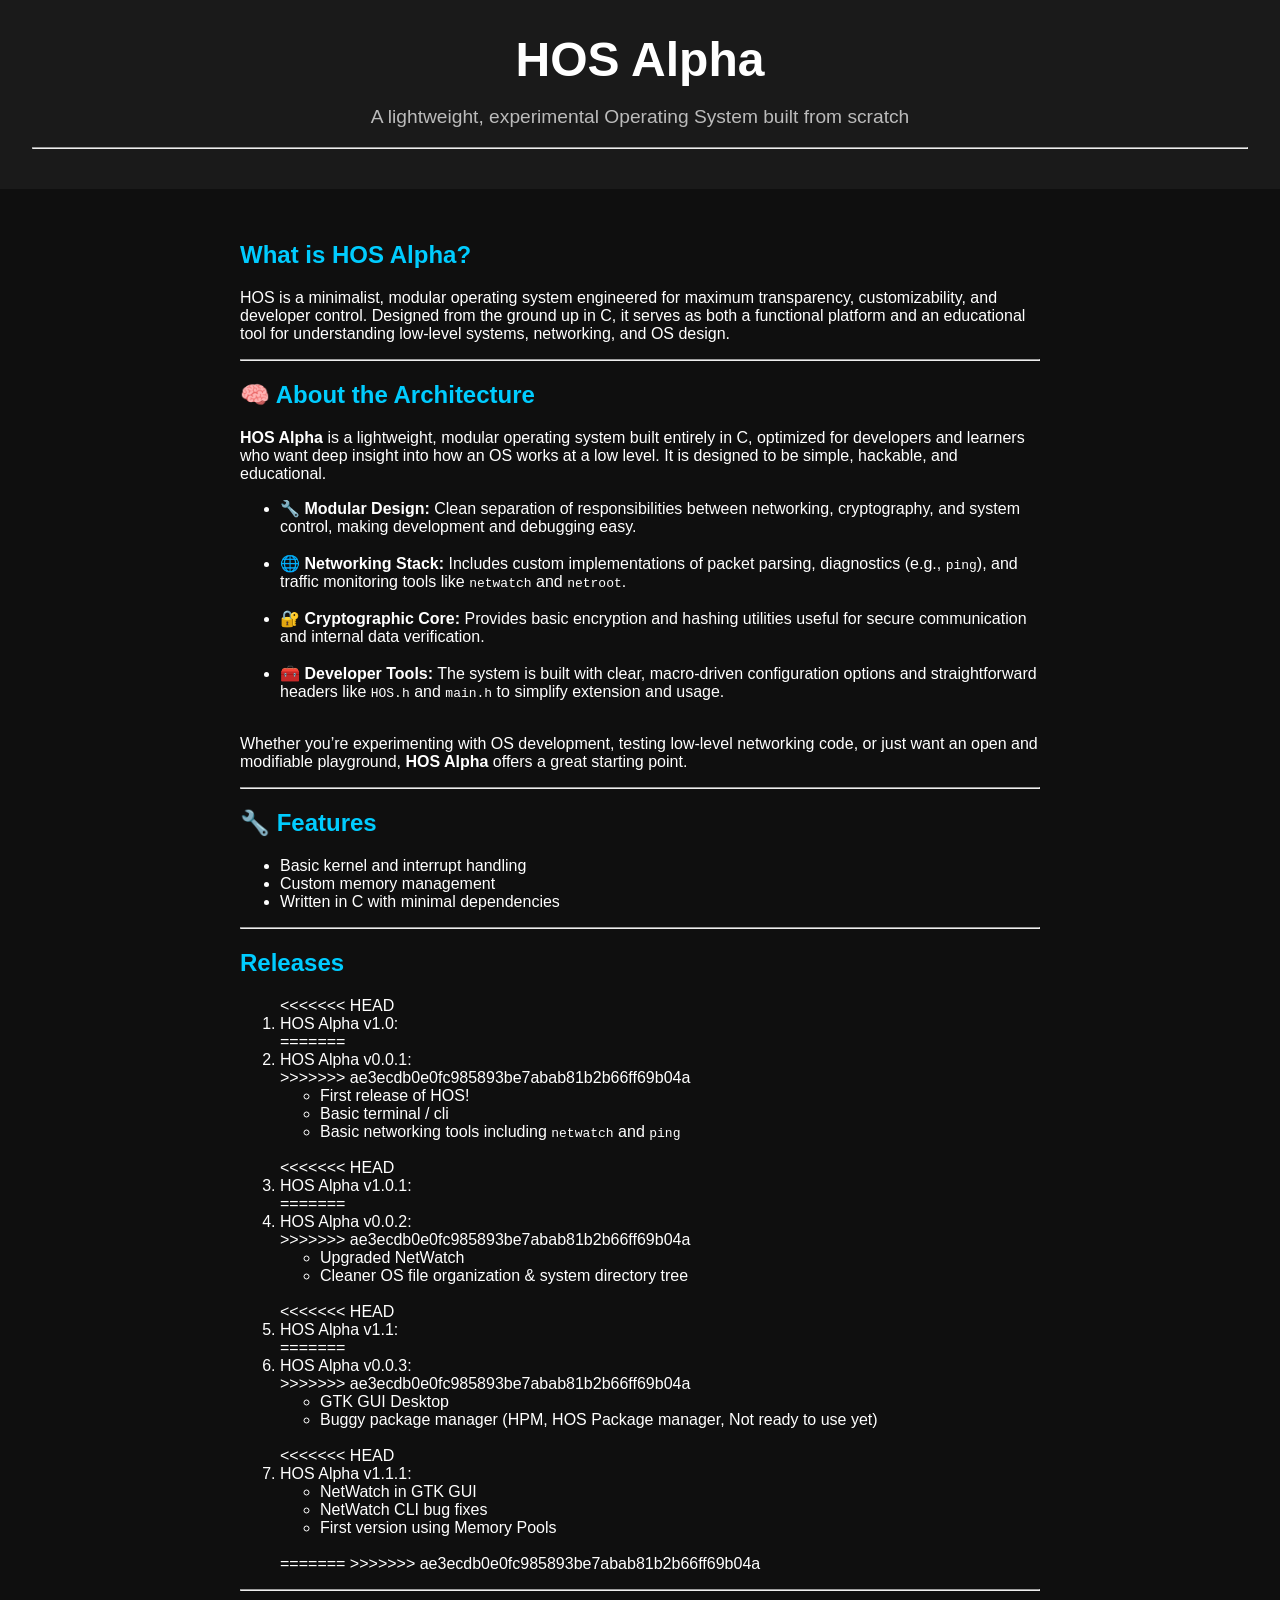
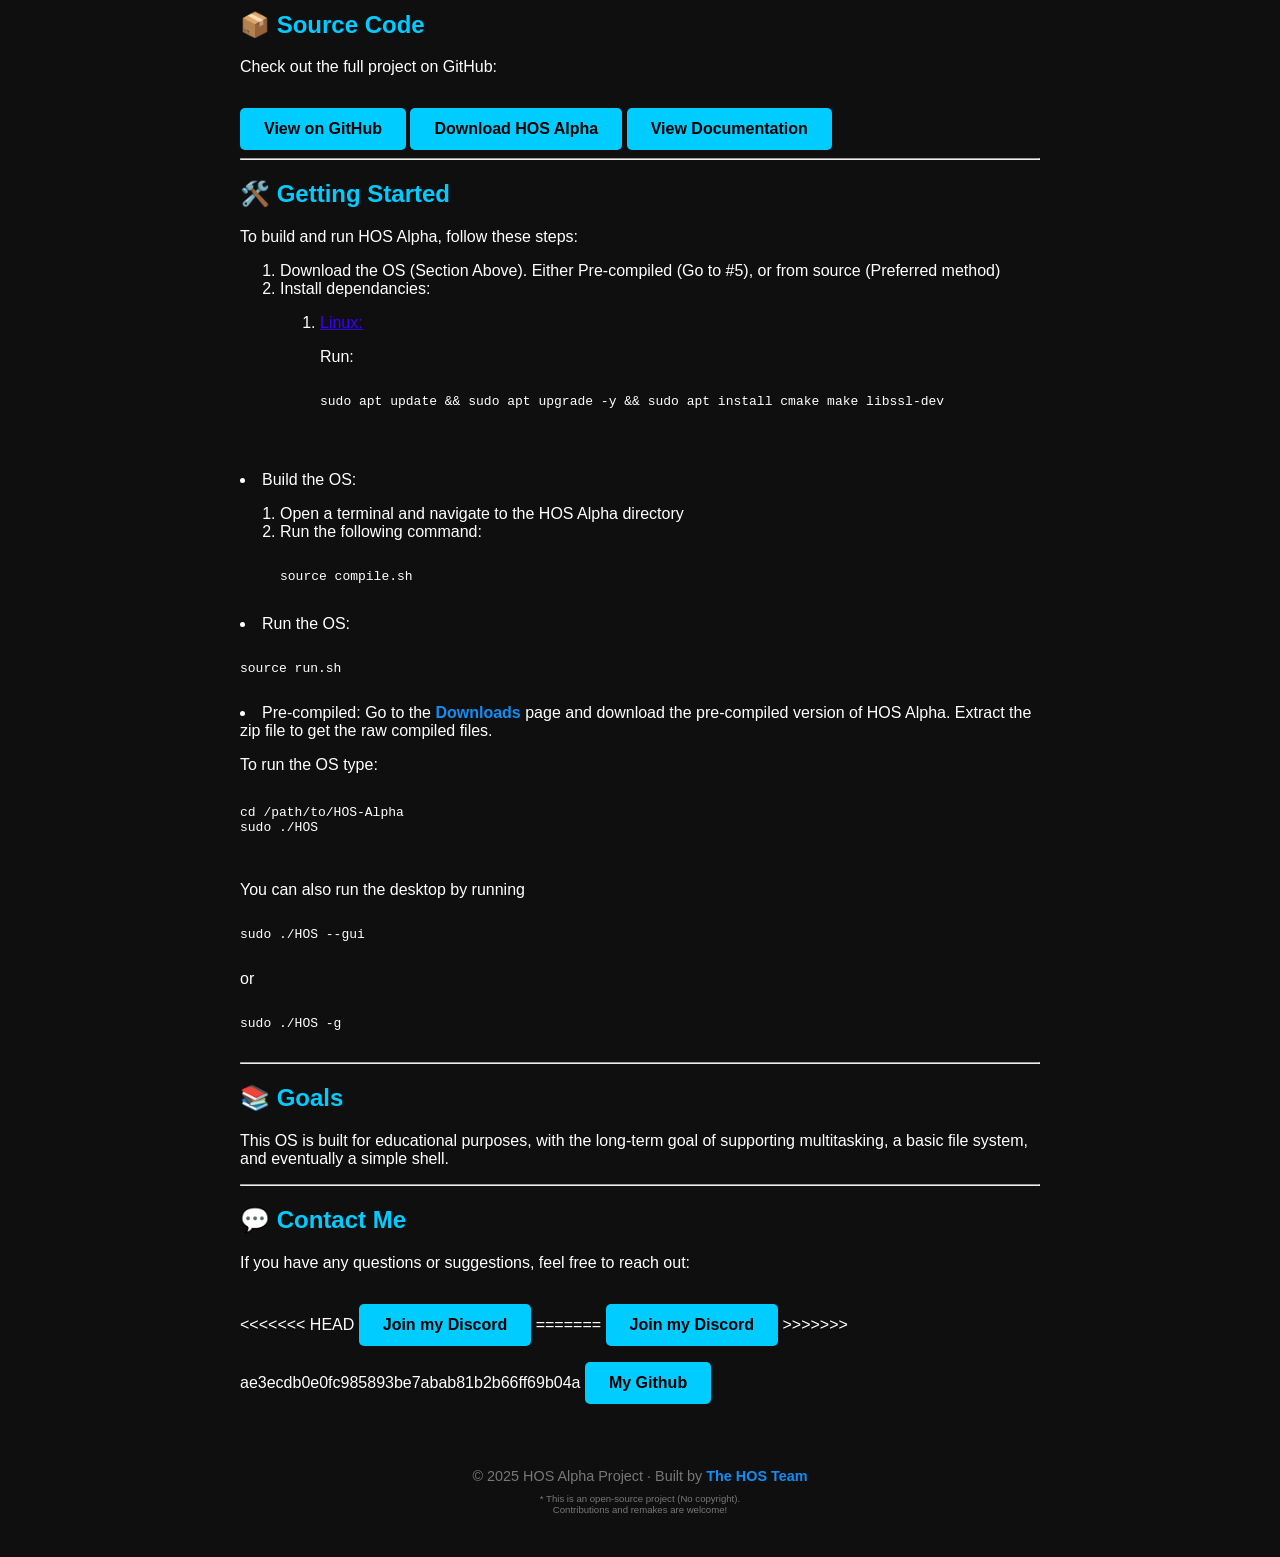
==== commit 38abd6cc: "Update" ====
--- a/docs/index.html
+++ b/docs/index.html
@@ -59,7 +59,11 @@
 
         <h2>Releases</h2>
         <ol>
+<<<<<<< HEAD
             <li> HOS Alpha v1.0: <br />
+=======
+            <li> HOS Alpha v0.0.1: <br />
+>>>>>>> ae3ecdb0e0fc985893be7abab81b2b66ff69b04a
                 <ul>
                     <li>First release of HOS!</li>
                     <li>Basic terminal / cli</li>
@@ -67,20 +71,29 @@
                 </ul>
             </li> <br />
 
+<<<<<<< HEAD
             <li> HOS Alpha v1.0.1: <br />
+=======
+            <li> HOS Alpha v0.0.2: <br />
+>>>>>>> ae3ecdb0e0fc985893be7abab81b2b66ff69b04a
                 <ul>
                     <li>Upgraded NetWatch</li>
                     <li>Cleaner OS file organization & system directory tree</li>
                 </ul>
             </li> <br />
 
+<<<<<<< HEAD
             <li> HOS Alpha v1.1: <br />
+=======
+            <li> HOS Alpha v0.0.3: <br />
+>>>>>>> ae3ecdb0e0fc985893be7abab81b2b66ff69b04a
                 <ul>
                     <li>GTK GUI Desktop</li>
                     <li>Buggy package manager (HPM, HOS Package manager, Not ready to use yet)</li>
                 </ul>
             </li> <br />
 
+<<<<<<< HEAD
             <li> HOS Alpha v1.1.1:
                 <ul>
                     <li>NetWatch in GTK GUI</li>
@@ -89,6 +102,8 @@
                 </ul>
             </li> <br />
 
+=======
+>>>>>>> ae3ecdb0e0fc985893be7abab81b2b66ff69b04a
         </ol>
         <hr />
 
@@ -190,7 +205,11 @@
 
         <h2>💬 Contact Me</h2>
         <p>If you have any questions or suggestions, feel free to reach out:</p>
+<<<<<<< HEAD
         <a class="button" href="https://discord.gg/VzPpWCYd">Join my Discord</a>
+=======
+        <a class="button" href="https://discord.gg/XBwxs3QS">Join my Discord</a>
+>>>>>>> ae3ecdb0e0fc985893be7abab81b2b66ff69b04a
         <a class="button" href="https://github.com/f3fe-hash">My Github</a>
     </section>
 
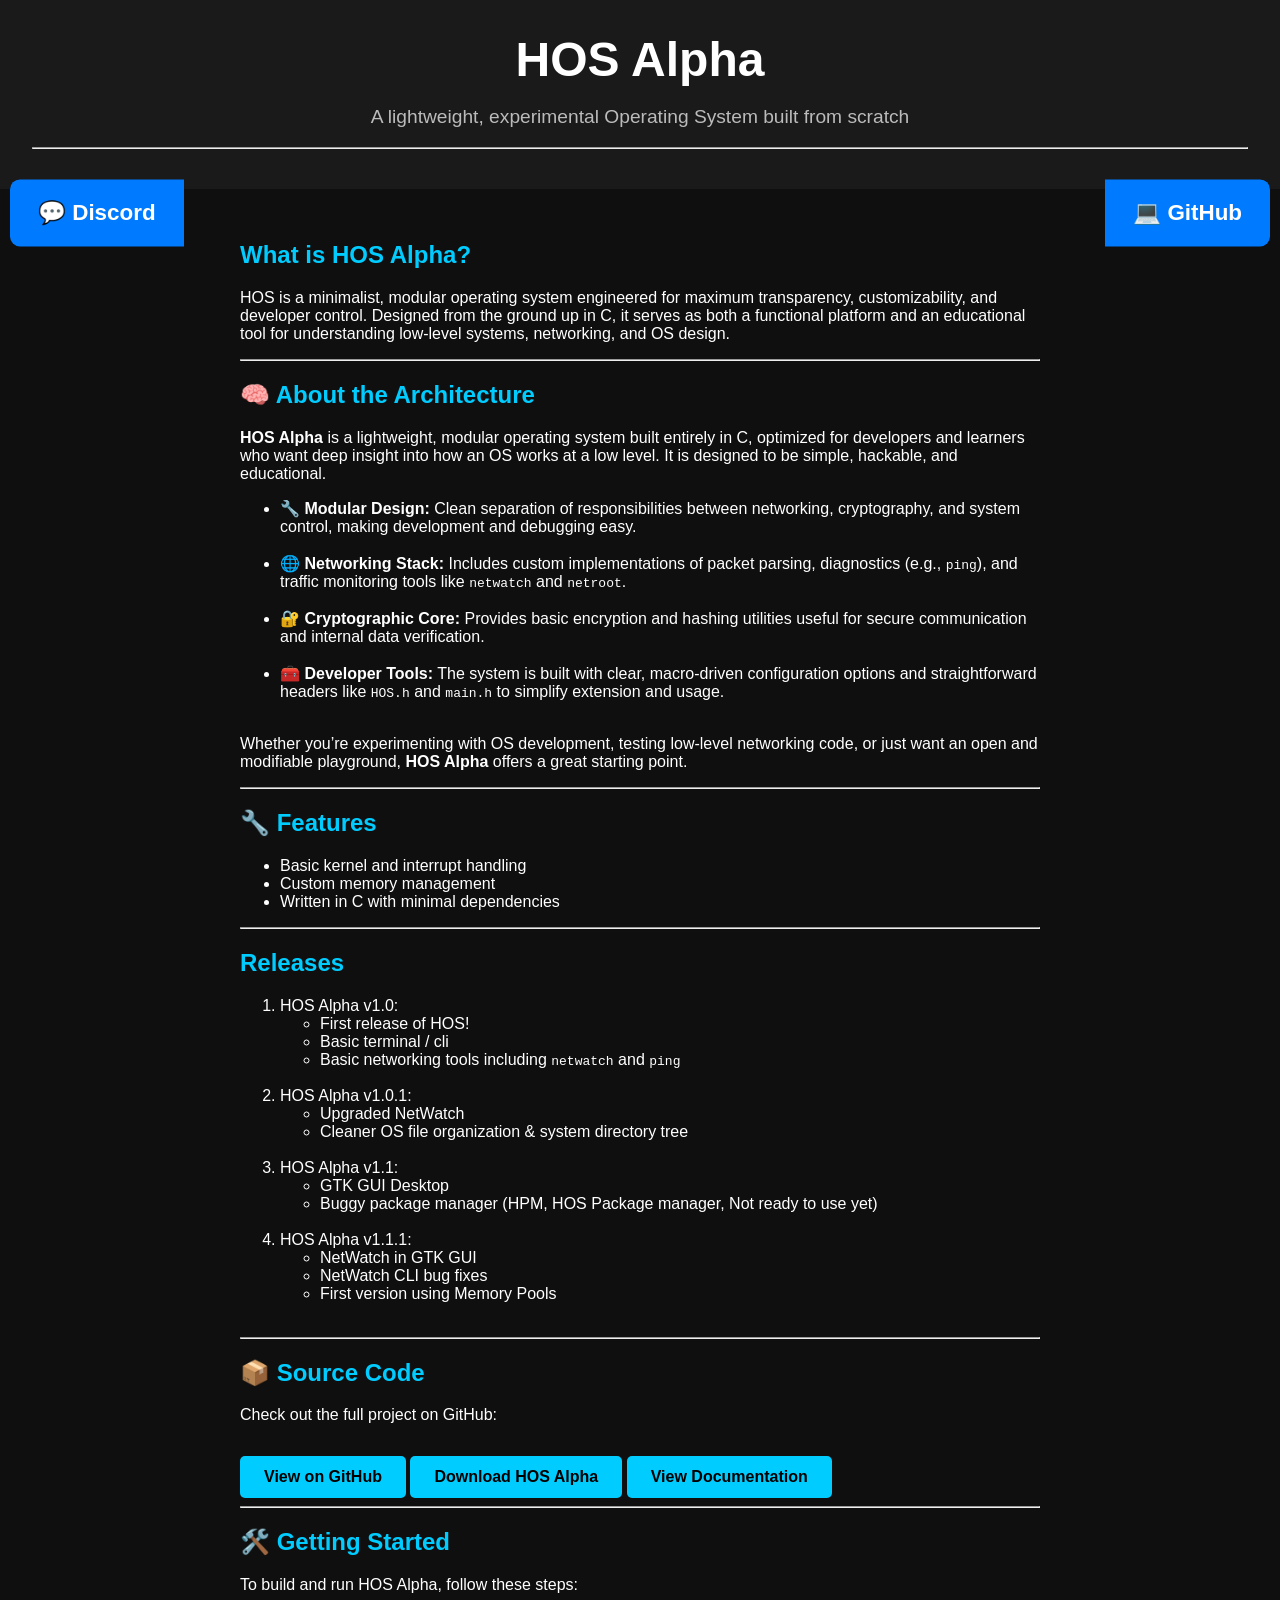
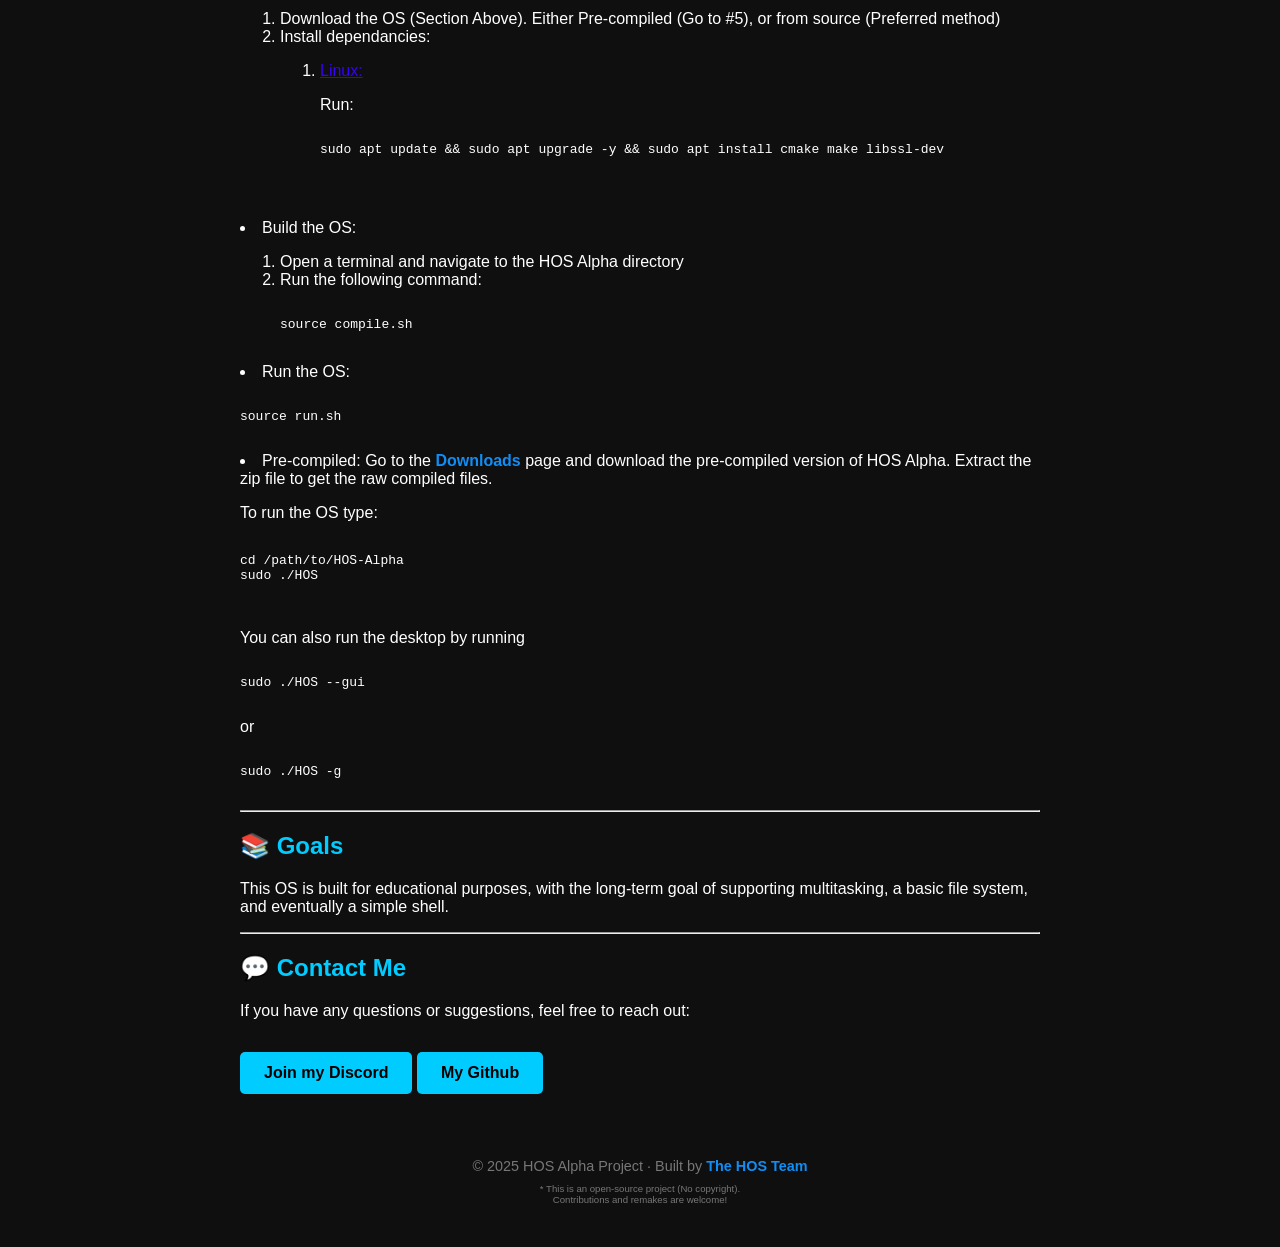
==== commit c8301d3d: "Update Website" ====
--- a/docs/index.html
+++ b/docs/index.html
@@ -59,11 +59,7 @@
 
         <h2>Releases</h2>
         <ol>
-<<<<<<< HEAD
             <li> HOS Alpha v1.0: <br />
-=======
-            <li> HOS Alpha v0.0.1: <br />
->>>>>>> ae3ecdb0e0fc985893be7abab81b2b66ff69b04a
                 <ul>
                     <li>First release of HOS!</li>
                     <li>Basic terminal / cli</li>
@@ -71,29 +67,20 @@
                 </ul>
             </li> <br />
 
-<<<<<<< HEAD
             <li> HOS Alpha v1.0.1: <br />
-=======
-            <li> HOS Alpha v0.0.2: <br />
->>>>>>> ae3ecdb0e0fc985893be7abab81b2b66ff69b04a
                 <ul>
                     <li>Upgraded NetWatch</li>
                     <li>Cleaner OS file organization & system directory tree</li>
                 </ul>
             </li> <br />
 
-<<<<<<< HEAD
             <li> HOS Alpha v1.1: <br />
-=======
-            <li> HOS Alpha v0.0.3: <br />
->>>>>>> ae3ecdb0e0fc985893be7abab81b2b66ff69b04a
                 <ul>
                     <li>GTK GUI Desktop</li>
                     <li>Buggy package manager (HPM, HOS Package manager, Not ready to use yet)</li>
                 </ul>
             </li> <br />
 
-<<<<<<< HEAD
             <li> HOS Alpha v1.1.1:
                 <ul>
                     <li>NetWatch in GTK GUI</li>
@@ -102,8 +89,6 @@
                 </ul>
             </li> <br />
 
-=======
->>>>>>> ae3ecdb0e0fc985893be7abab81b2b66ff69b04a
         </ol>
         <hr />
 
@@ -205,12 +190,17 @@
 
         <h2>💬 Contact Me</h2>
         <p>If you have any questions or suggestions, feel free to reach out:</p>
-<<<<<<< HEAD
         <a class="button" href="https://discord.gg/VzPpWCYd">Join my Discord</a>
-=======
-        <a class="button" href="https://discord.gg/XBwxs3QS">Join my Discord</a>
->>>>>>> ae3ecdb0e0fc985893be7abab81b2b66ff69b04a
         <a class="button" href="https://github.com/f3fe-hash">My Github</a>
+
+    <div class="side-button left">
+        <a class="button" href="https://discord.gg/VzPpWCYd" title="Join Discord">💬 Discord</a>
+    </div>
+
+    <div class="side-button right">
+        <a class="button" href="https://github.com/f3fe-hash" title="GitHub">💻 GitHub</a>
+    </div>
+
     </section>
 
     <footer>
--- a/docs/style.css
+++ b/docs/style.css
@@ -72,6 +72,44 @@
   text-decoration: underline;
 }
 
+.side-button {
+    position: fixed;
+    top: 20%; /* Moved up from 50% to 40% */
+    transform: translateY(-20%);
+    z-index: 1000;
+}
+
+.side-button.left {
+    left: 0;
+    padding-left: 10px;
+}
+
+.side-button.right {
+    right: 0;
+    padding-right: 10px;
+}
+
+.side-button .button {
+    display: inline-block;
+    padding: 20px 28px; /* Increased padding */
+    font-size: 1.4em;    /* Larger text */
+    background-color: #007bff;
+    color: white;
+    text-decoration: none;
+    border-radius: 10px 0 0 10px;
+    font-weight: bold;
+    transition: background-color 0.2s ease, transform 0.2s ease;
+}
+
+.side-button.right .button {
+    border-radius: 0 10px 10px 0;
+}
+
+.side-button .button:hover {
+    background-color: #0056b3;
+    transform: scale(1.05);
+}
+
 /* downloads.html */
 
 .os-block {
